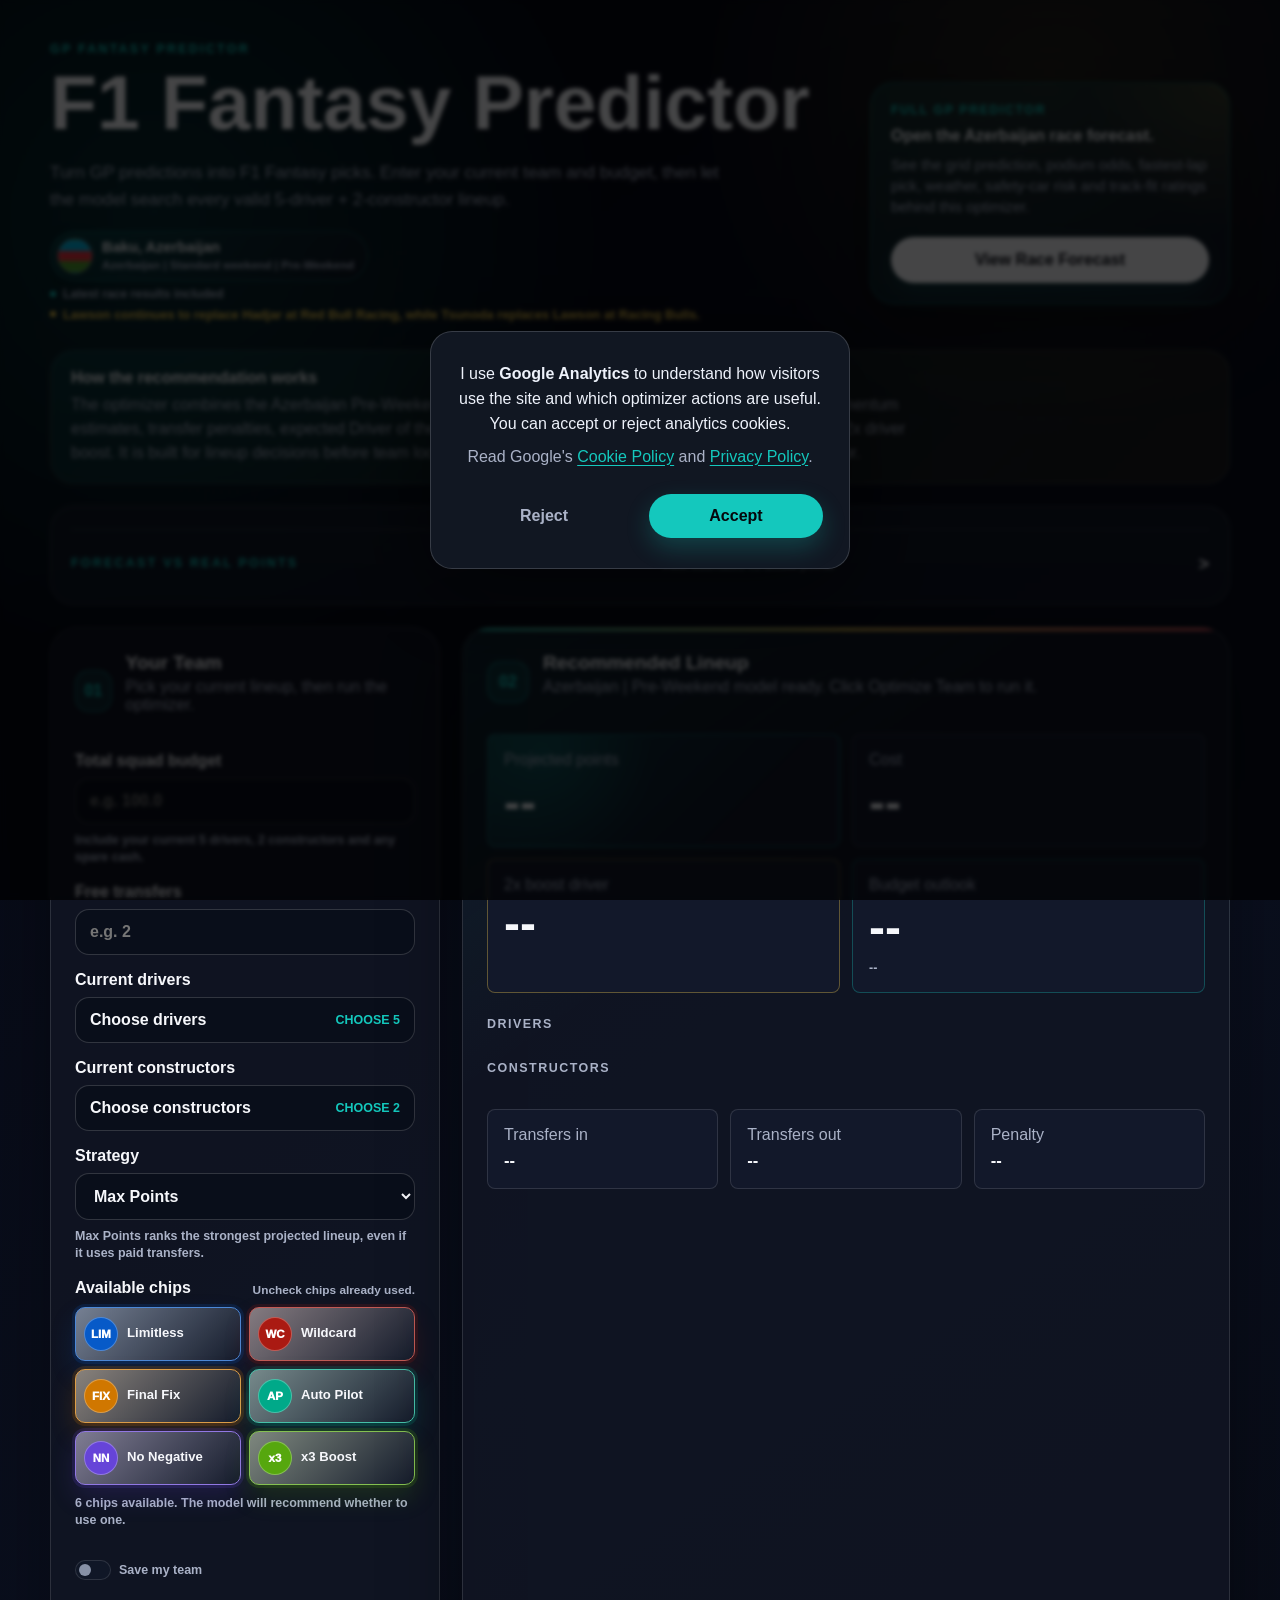
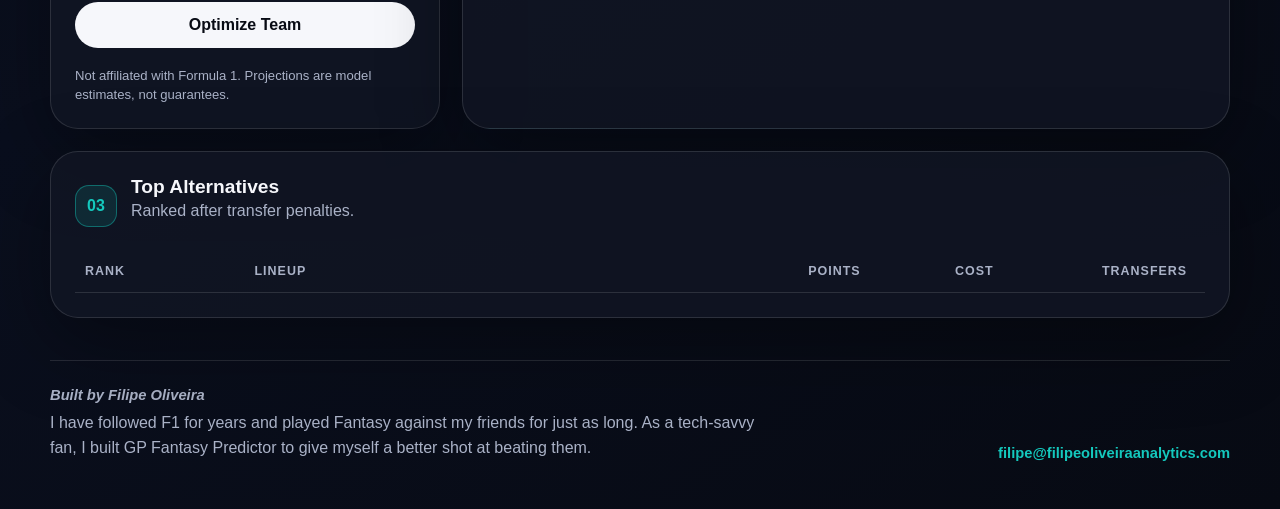
==== optimizer-engine.html @ c2a2bcb0 "Optimize the optimizer" ====
<!DOCTYPE html>
<html lang="en">

<head>
  <meta charset="UTF-8" />
  <meta name="viewport" content="width=device-width, initial-scale=1" />
  <title>F1 Fantasy Predictor & Team Optimizer | GP Fantasy Predictor</title>
  <meta name="description"
    content="Use a fan-made F1 Fantasy predictor and team optimizer to compare drivers, constructors, prices, chips, transfers and model-based lineup suggestions for each GP." />
  <meta name="keywords"
    content="F1 fantasy, Formula 1 fantasy, F1 Fantasy predictor, F1 Fantasy optimizer, GP Fantasy Predictor, fantasy F1 team, F1 predictions" />
  <meta name="author" content="Filipe Oliveira Analytics" />
  <meta name="robots" content="index, follow" />
  <meta name="theme-color" content="#070A13" />
  <link rel="canonical" href="https://gpfantasypredictor.com/" />
  <link rel="icon" href="/favicon.ico" sizes="any" />
  <link rel="icon" href="/favicon-48x48.png" type="image/png" sizes="48x48" />
  <link rel="icon" href="/favicon-96x96.png" type="image/png" sizes="96x96" />
  <link rel="icon" href="/logo.svg" type="image/svg+xml" />
  <link rel="apple-touch-icon" href="/apple-touch-icon.png" sizes="180x180" />
  <link rel="manifest" href="/site.webmanifest" />
  <meta property="og:type" content="website" />
  <meta property="og:url" content="https://gpfantasypredictor.com/" />
  <meta property="og:title" content="F1 Fantasy Predictor & Team Optimizer | GP Fantasy Predictor" />
  <meta property="og:description"
    content="Optimize your F1 Fantasy lineup with model-based GP predictions, price data, transfer penalties, chips and recommended boost selection." />
  <meta property="og:image" content="https://gpfantasypredictor.com/og-image.png" />
  <meta property="og:image:width" content="1200" />
  <meta property="og:image:height" content="630" />
  <meta name="twitter:card" content="summary" />
  <meta name="twitter:title" content="F1 Fantasy Predictor & Team Optimizer" />
  <meta name="twitter:description"
    content="A fan-made F1 Fantasy predictor powered by GP prediction modelling." />
  <meta name="twitter:image" content="https://gpfantasypredictor.com/og-image.png" />
    <link rel="stylesheet" href="style.css?v=20260914-hindsight-review" />
  <script type="application/ld+json">
    {
      "@context": "https://schema.org",
      "@type": "WebApplication",
      "name": "F1 Fantasy Predictor",
      "alternateName": "GP Fantasy Predictor",
      "url": "https://gpfantasypredictor.com/",
      "applicationCategory": "SportsApplication",
      "operatingSystem": "Any",
      "description": "A fan-made F1 Fantasy predictor and team optimizer powered by GP prediction modelling.",
      "image": "https://gpfantasypredictor.com/og-image.png",
      "creator": {
        "@type": "Person",
        "name": "Filipe Oliveira"
      }
    }
  </script>
</head>

<body>
  <main class="shell">
    <section class="hero">
      <div>
        <p class="eyebrow">GP Fantasy Predictor</p>
        <div class="brand-lockup">
          <h1>F1 Fantasy Predictor</h1>
        </div>
        <p class="hero-copy">
          Turn GP predictions into F1 Fantasy picks. Enter your current team and budget, then let the model search every
          valid 5-driver + 2-constructor lineup.
        </p>
        <div class="update-stack" aria-label="Model freshness">
          <div class="gp-identity" id="gp-identity" hidden>
            <span class="gp-flag" id="gp-flag" aria-hidden="true"></span>
            <span>
              <strong id="gp-location">Next GP</strong>
              <small id="gp-weekend-type">Model loading</small>
            </span>
          </div>
          <p class="model-update-pill" id="model-update-pill">Loading latest model...</p>
          <p class="model-adjustment" id="model-adjustment">Lawson continues to replace Hadjar at Red Bull Racing, while Tsunoda replaces Lawson at Racing Bulls.</p>
        </div>
      </div>
      <aside class="forecast-cta" aria-label="Full GP Predictor">
        <span>Full GP Predictor</span>
        <strong id="forecast-title">See why the model likes this lineup.</strong>
        <p id="forecast-copy">
          Open the race dashboard with grid prediction, podium odds, weather and track-fit context.
        </p>
        <a class="analysis-link" id="forecast-link" href="https://www.filipeoliveiraanalytics.com/" target="_blank"
          rel="noreferrer">
          View Race Forecast
        </a>
      </aside>
    </section>

    <section class="model-note">
      <div>
        <strong>How the recommendation works</strong>
        <p id="model-note-copy">
          The optimizer combines the latest GP model, updated F1 Fantasy prices, rolling price-momentum estimates,
          transfer penalties, expected Driver of the Day and constructor pit-stop scoring, and the mandatory 2x driver boost. It is built for lineup decisions before team lock, with
          deeper race context available in the full GP Predictor.
        </p>
      </div>
    </section>

    <section class="forecast-tracker" id="forecast-tracker" aria-label="Forecast audit" hidden>
      <div class="forecast-tracker__asset-audit" id="forecast-asset-audit" hidden>
        <details class="forecast-tracker__asset-details">
          <summary>
            <span>
              <span class="eyebrow">Forecast vs Real Points</span>
            </span>
            <span class="forecast-tracker__asset-details-hint">View estimates vs actual points</span>
          </summary>
          <div class="forecast-tracker__asset-details-content">
            <div class="forecast-tracker__audit-toolbar">
              <label for="forecast-audit-gp">Grand Prix
                <select id="forecast-audit-gp" aria-label="Select Grand Prix forecast audit"></select>
              </label>
              <span class="forecast-tracker__audit-status" id="forecast-audit-status"></span>
            </div>
            <div class="forecast-tracker__accuracy-summary" aria-label="Forecast accuracy summary">
              <div>
                <p class="eyebrow">Forecast Accuracy</p>
                <p class="forecast-tracker__accuracy-note" id="forecast-accuracy-note"></p>
              </div>
              <dl class="forecast-tracker__accuracy-metrics">
                <div>
                  <dt>Drivers avg. error</dt>
                  <dd id="forecast-driver-mae">--</dd>
                  <small id="forecast-driver-mae-detail"></small>
                </div>
                <div>
                  <dt>Constructors avg. error</dt>
                  <dd id="forecast-constructor-mae">--</dd>
                  <small id="forecast-constructor-mae-detail"></small>
                </div>
              </dl>
            </div>
            <p class="forecast-tracker__asset-audit-copy" id="forecast-asset-audit-copy"></p>
            <div class="forecast-tracker__asset-grid">
              <section class="forecast-tracker__asset-section" aria-labelledby="forecast-driver-audit-title">
                <h3 id="forecast-driver-audit-title">Drivers</h3>
                <div class="forecast-tracker__asset-table-wrap">
                  <table class="forecast-tracker__asset-table">
                    <thead>
                      <tr><th aria-label="Driver"></th><th>Est.</th><th>Actual</th><th>Delta</th></tr>
                    </thead>
                    <tbody id="forecast-driver-audit-rows"></tbody>
                  </table>
                </div>
              </section>
              <section class="forecast-tracker__asset-section" aria-labelledby="forecast-constructor-audit-title">
                <h3 id="forecast-constructor-audit-title">Constructors</h3>
                <div class="forecast-tracker__asset-table-wrap">
                  <table class="forecast-tracker__asset-table">
                    <thead>
                      <tr><th aria-label="Constructor"></th><th>Est.</th><th>Actual</th><th>Delta</th></tr>
                    </thead>
                    <tbody id="forecast-constructor-audit-rows"></tbody>
                  </table>
                </div>
              </section>
            </div>
          </div>
        </details>
      </div>
    </section>

    <section class="hindsight-teaser" id="hindsight-teaser" aria-label="Previous Grand Prix review" hidden>
      <div class="hindsight-teaser__title">
        <span class="eyebrow" id="hindsight-gp-label">Previous GP review</span>
        <strong id="hindsight-title">Perfect hindsight</strong>
      </div>
      <div class="hindsight-teaser__score">
        <span id="hindsight-saved-score">--</span>
        <span aria-hidden="true">&rarr;</span>
        <strong id="hindsight-best-score">--</strong>
        <small id="hindsight-swing">--</small>
      </div>
      <button class="hindsight-teaser__button" id="open-hindsight-review" type="button">Review previous GP</button>
    </section>

    <section class="grid">
      <form class="panel controls" id="optimizer-form">
        <div class="panel-heading">
          <span class="step">01</span>
          <div>
            <h2>Your Team</h2>
            <p>Pick your current lineup, then run the optimizer.</p>
          </div>
        </div>

        <label>
          Total squad budget
          <input id="budget" type="number" min="0" step="0.1" placeholder="e.g. 100.0" />
          <span class="field-note">Include your current 5 drivers, 2 constructors and any spare cash.</span>
          <span class="budget-validation" id="budget-validation" hidden aria-live="polite"></span>
        </label>

        <label>
          Free transfers
          <input id="free-transfers" type="number" min="0" step="1" placeholder="e.g. 2" />
        </label>

        <label>
          Current drivers
          <input id="drivers" type="hidden" value="" />
          <button class="picker-trigger" id="open-driver-picker" type="button">
            <span id="driver-picker-summary">Choose drivers</span>
            <span>Choose 5</span>
          </button>
        </label>

        <label>
          Current constructors
          <input id="constructors" type="hidden" value="" />
          <button class="picker-trigger" id="open-constructor-picker" type="button">
            <span id="constructor-picker-summary">Choose constructors</span>
            <span>Choose 2</span>
          </button>
        </label>

        <label>
          Strategy
          <select id="strategy">
            <option value="max_points">Max Points</option>
            <option value="current_friendly">Transfer Friendly</option>
            <option value="budget_growth">Budget Growth</option>
          </select>
          <span class="field-note" id="strategy-note">Max Points ranks the strongest projected lineup, even if it uses paid transfers.</span>
        </label>

        <div class="chip-controls" aria-label="Available chip controls">
          <div class="chip-section-heading">
            <span>Available chips</span>
            <small>Uncheck chips already used.</small>
          </div>
          <div class="fantasy-chip-grid" id="available-chip-options">
            <label class="fantasy-chip fantasy-chip--limitless">
              <input type="checkbox" value="limitless" checked />
              <span>LIM</span>
              <strong>Limitless</strong>
            </label>
            <label class="fantasy-chip fantasy-chip--wildcard">
              <input type="checkbox" value="wildcard" checked />
              <span>WC</span>
              <strong>Wildcard</strong>
            </label>
            <label class="fantasy-chip fantasy-chip--final-fix">
              <input type="checkbox" value="final_fix" checked />
              <span>FIX</span>
              <strong>Final Fix</strong>
            </label>
            <label class="fantasy-chip fantasy-chip--auto-pilot">
              <input type="checkbox" value="auto_pilot" checked />
              <span>AP</span>
              <strong>Auto Pilot</strong>
            </label>
            <label class="fantasy-chip fantasy-chip--no-negative">
              <input type="checkbox" value="no_negative" checked />
              <span>NN</span>
              <strong>No Negative</strong>
            </label>
            <label class="fantasy-chip fantasy-chip--x3">
              <input type="checkbox" value="x3" checked />
              <span>x3</span>
              <strong>x3 Boost</strong>
            </label>
          </div>
          <p class="field-note" id="chip-status">All chips available. The model will recommend whether to use one.</p>
        </div>

        <label class="save-team-toggle" for="save-team-toggle">
          <input id="save-team-toggle" type="checkbox" />
          <span class="save-team-toggle__switch" aria-hidden="true"></span>
          <span>Save my team</span>
        </label>

        <aside class="snapshot-callout" id="snapshot-callout" aria-live="polite" hidden>
          <div>
            <span class="eyebrow" id="snapshot-callout-gp">GP snapshot</span>
            <strong>Save your team for the post-race review.</strong>
          </div>
          <button class="snapshot-callout__save" id="save-snapshot-callout" type="button">Save team</button>
          <button class="snapshot-callout__dismiss" id="dismiss-snapshot-callout" type="button" aria-label="Dismiss team snapshot reminder" title="Dismiss reminder">&times;</button>
        </aside>

        <button id="optimize-button" type="submit">Optimize Team</button>
        <p class="disclaimer">Not affiliated with Formula 1. Projections are model estimates, not guarantees.</p>
      </form>

      <section class="panel result" aria-live="polite">
        <div class="panel-heading">
          <span class="step">02</span>
          <div>
            <h2>Recommended Lineup</h2>
            <p id="data-status">Fill in your team and click Optimize Team.</p>
          </div>
        </div>

        <div class="score-strip">
          <div class="score-card score-card--primary">
            <span>Projected points</span>
            <strong id="net-points">--</strong>
          </div>
          <div class="score-card">
            <span>Cost</span>
            <strong id="team-cost">--</strong>
          </div>
          <div class="score-card boost-card">
            <span id="boost-card-label">2x boost driver</span>
            <strong class="boost-driver-display" id="boost-driver">--</strong>
          </div>
          <div class="score-card price-card">
            <span>Budget outlook</span>
            <strong id="price-delta">--</strong>
            <small id="price-probability">--</small>
          </div>
        </div>

        <div class="why-lineup" id="why-lineup" hidden></div>

        <div class="lineup-block">
          <h3>Drivers</h3>
          <div id="driver-list" class="chips"></div>
        </div>

        <div class="lineup-block">
          <h3>Constructors</h3>
          <div id="constructor-list" class="chips constructors"></div>
        </div>

        <div class="transfer-card">
          <div>
            <span>Transfers in</span>
            <strong id="transfers-in">--</strong>
          </div>
          <div>
            <span>Transfers out</span>
            <strong id="transfers-out">--</strong>
          </div>
          <div>
            <span>Penalty</span>
            <strong id="transfer-penalty">--</strong>
          </div>
        </div>
      </section>
    </section>

    <section class="panel table-panel">
      <div class="panel-heading compact">
        <span class="step">03</span>
        <div>
          <h2>Top Alternatives</h2>
          <p>Ranked after transfer penalties.</p>
        </div>
      </div>
      <div class="table-wrap">
        <table>
          <thead>
            <tr>
              <th>Rank</th>
              <th>Lineup</th>
              <th>Points</th>
              <th>Cost</th>
              <th>Transfers</th>
            </tr>
          </thead>
          <tbody id="alternatives"></tbody>
        </table>
      </div>
      <div class="alternative-cards" id="alternative-cards"></div>
    </section>
  </main>

  <footer class="site-footer">
    <div>
      <p class="site-footer__byline">Built by Filipe Oliveira</p>
      <p class="site-footer__story">
        I have followed F1 for years and played Fantasy against my friends for just as long. As a tech-savvy fan,
        I built GP Fantasy Predictor to give myself a better shot at beating them.
      </p>
    </div>
    <a class="site-footer__email" href="mailto:filipe@filipeoliveiraanalytics.com">filipe@filipeoliveiraanalytics.com</a>
  </footer>

  <div class="cookie-banner" id="cookie-banner" hidden>
    <div class="cookie-card" role="dialog" aria-modal="true" aria-label="Analytics cookie consent">
      <p>
        I use <strong>Google Analytics</strong> to understand how visitors use the site and which optimizer actions are
        useful. You can accept or reject analytics cookies.
      </p>
      <p class="cookie-links">
        Read Google's
        <a href="https://policies.google.com/technologies/cookies" target="_blank" rel="noreferrer">Cookie Policy</a>
        and
        <a href="https://policies.google.com/privacy" target="_blank" rel="noreferrer">Privacy Policy</a>.
      </p>
      <div class="cookie-actions">
        <button id="decline-analytics" type="button">Reject</button>
        <button id="accept-analytics" type="button">Accept</button>
      </div>
    </div>
  </div>

  <div class="modal" id="picker-modal" aria-hidden="true">
    <div class="modal-card" role="dialog" aria-modal="true" aria-labelledby="picker-title">
      <div class="modal-header">
        <div>
          <p class="eyebrow">Team picker</p>
          <h2 id="picker-title">Choose assets</h2>
        </div>
        <button class="modal-close" id="close-picker" type="button">Close</button>
      </div>
      <p class="picker-help" id="picker-help">Select the required number of assets.</p>
      <div class="picker-list" id="picker-list"></div>
      <button id="apply-picker" type="button">Apply selection</button>
    </div>
  </div>

  <div class="modal hindsight-modal" id="hindsight-modal" aria-hidden="true">
    <div class="modal-card hindsight-modal__card" role="dialog" aria-modal="true" aria-labelledby="hindsight-modal-title">
      <div class="modal-header">
        <div>
          <p class="eyebrow" id="hindsight-modal-gp">Previous Grand Prix</p>
          <h2 id="hindsight-modal-title">Perfect hindsight</h2>
        </div>
        <button class="modal-close" id="close-hindsight-review" type="button">Close</button>
      </div>

      <div class="hindsight-summary">
        <div>
          <span>Saved lineup</span>
          <strong id="hindsight-modal-saved-score">--</strong>
        </div>
        <div class="hindsight-summary__best">
          <span>Best legal alternative</span>
          <strong id="hindsight-modal-best-score">--</strong>
          <small id="hindsight-modal-swing">--</small>
        </div>
      </div>

      <dl class="hindsight-facts">
        <div><dt>Transfers</dt><dd id="hindsight-transfers">--</dd></div>
        <div><dt>Cost</dt><dd id="hindsight-cost">--</dd></div>
        <div><dt>Chip</dt><dd>No chip</dd></div>
        <div><dt>2x boost</dt><dd id="hindsight-boost">--</dd></div>
      </dl>

      <section class="hindsight-moves" id="hindsight-moves" hidden>
        <div>
          <span>Out</span>
          <strong id="hindsight-out">--</strong>
        </div>
        <div>
          <span>In</span>
          <strong id="hindsight-in">--</strong>
        </div>
      </section>

      <section class="hindsight-lineup" aria-labelledby="hindsight-lineup-title">
        <div class="hindsight-lineup__heading">
          <h3 id="hindsight-lineup-title">Best legal lineup</h3>
          <span id="hindsight-raw-score">--</span>
        </div>
        <div class="hindsight-lineup__list" id="hindsight-lineup-list"></div>
      </section>
    </div>
  </div>

  <script>
    window.GA_MEASUREMENT_ID = "G-0GCZQDW467";
  </script>
  <script src="app.js?v=optimizer-priority-v3-20260918"></script>
  <script src="engine-bridge.js?v=post-message-v2-20260918"></script>
</body>

</html>
---- style.css ----
:root {
  --bg: #070a13;
  --panel: rgba(17, 22, 36, 0.86);
  --panel-strong: #12182a;
  --text: #f6f7fb;
  --muted: #aab2c7;
  --line: rgba(255, 255, 255, 0.12);
  --teal: #14c8bd;
  --yellow: #f0c84b;
  --red: #f04f5f;
  --shadow: 0 24px 80px rgba(0, 0, 0, 0.36);
}

* {
  box-sizing: border-box;
}

body {
  margin: 0;
  min-height: 100vh;
  background:
    radial-gradient(circle at 12% 10%, rgba(20, 200, 189, 0.18), transparent 28rem),
    radial-gradient(circle at 82% 4%, rgba(240, 200, 75, 0.12), transparent 22rem),
    linear-gradient(145deg, #050711 0%, #0a0f1e 58%, #070a13 100%);
  color: var(--text);
  font-family: "Segoe UI", "Trebuchet MS", sans-serif;
}

body.is-optimizing,
body.is-optimizing * {
  cursor: progress !important;
}

.shell {
  width: min(1180px, calc(100% - 32px));
  margin: 0 auto;
  padding: 42px 0;
}

.site-footer {
  align-items: end;
  border-top: 1px solid var(--line);
  display: grid;
  gap: 24px;
  grid-template-columns: minmax(0, 1fr) auto;
  margin: 0 auto 48px;
  padding: 26px 0 0;
  width: min(1180px, calc(100% - 32px));
}

.site-footer__byline {
  color: var(--muted);
  font-size: 0.92rem;
  font-style: italic;
  font-weight: 600;
  margin: 0 0 8px;
}

.site-footer__story {
  color: var(--muted);
  line-height: 1.55;
  margin: 0;
  max-width: 720px;
}

.site-footer__email {
  color: var(--teal);
  font-size: 0.92rem;
  font-weight: 600;
  overflow-wrap: anywhere;
  text-decoration: none;
}

.site-footer__email:hover,
.site-footer__email:focus-visible {
  color: var(--text);
  text-decoration: underline;
  text-underline-offset: 4px;
}

.hero {
  align-items: start;
  display: grid;
  gap: 24px;
  grid-template-columns: minmax(0, 1fr) minmax(300px, 360px);
  margin-bottom: 28px;
}

.hero > :first-child {
  min-width: 0;
}

.eyebrow {
  color: var(--teal);
  font-size: 0.78rem;
  font-weight: 800;
  letter-spacing: 0.18em;
  margin: 0 0 12px;
  text-transform: uppercase;
}

.brand-lockup {
  display: block;
}

h1 {
  font-size: clamp(2.4rem, 6vw, 5.9rem);
  letter-spacing: 0;
  line-height: 0.9;
  margin: 0;
  max-width: 820px;
}

.hero-copy {
  color: var(--muted);
  font-size: 1.08rem;
  line-height: 1.55;
  margin: 22px 0 0;
  max-width: 680px;
}

.update-stack {
  align-items: flex-start;
  display: flex;
  flex-direction: column;
  gap: 6px;
  margin: 18px 0 0;
}

.gp-identity {
  align-items: center;
  background: linear-gradient(135deg, rgba(20, 200, 189, 0.14), rgba(17, 22, 36, 0.74));
  border: 1px solid rgba(20, 200, 189, 0.28);
  border-radius: 999px;
  display: inline-flex;
  gap: 10px;
  max-width: min(100%, 560px);
  padding: 7px 13px 7px 7px;
}

.gp-identity[hidden] {
  display: none;
}

.gp-identity strong,
.gp-identity small {
  display: block;
}

.gp-identity strong {
  font-size: 0.92rem;
  line-height: 1.15;
}

.gp-identity small {
  color: var(--muted);
  font-size: 0.72rem;
  font-weight: 800;
  line-height: 1.25;
  margin-top: 2px;
}

.gp-flag {
  background: linear-gradient(45deg, #111827 25%, #f8fafc 25% 50%, #111827 50% 75%, #f8fafc 75%);
  border: 1px solid rgba(255, 255, 255, 0.28);
  border-radius: 999px;
  box-shadow: 0 0 0 3px rgba(255, 255, 255, 0.04), 0 10px 28px rgba(0, 0, 0, 0.28);
  flex: 0 0 34px;
  height: 34px;
  overflow: hidden;
  width: 34px;
}

.gp-flag img,
.gp-flag svg {
  display: block;
  height: 100%;
  object-fit: cover;
  width: 100%;
}

.gp-flag--inline {
  background: rgba(17, 22, 36, 0.88);
}

.gp-flag--at {
  background: linear-gradient(#ef3340 0 33%, #fff 33% 66%, #ef3340 66%);
}

.gp-flag--ae {
  background: linear-gradient(90deg, #ef3340 0 26%, transparent 26%), linear-gradient(#009739 0 33%, #fff 33% 66%, #000 66%);
}

.gp-flag--au {
  background:
    linear-gradient(0deg, transparent 40%, #fff 40% 60%, transparent 60%),
    linear-gradient(90deg, transparent 41%, #fff 41% 59%, transparent 59%),
    linear-gradient(0deg, transparent 46%, #c8102e 46% 54%, transparent 54%),
    linear-gradient(90deg, transparent 46%, #c8102e 46% 54%, transparent 54%),
    linear-gradient(32deg, transparent 43%, #fff 43% 49%, #c8102e 49% 51%, #fff 51% 57%, transparent 57%),
    linear-gradient(-32deg, transparent 43%, #fff 43% 49%, #c8102e 49% 51%, #fff 51% 57%, transparent 57%),
    #012169;
}

.gp-flag--az {
  background: linear-gradient(#00b5e2 0 33%, #ef3340 33% 66%, #509e2f 66%);
}

.gp-flag--be {
  background: linear-gradient(90deg, #000 0 33%, #ffd90c 33% 66%, #ef3340 66%);
}

.gp-flag--br {
  background:
    radial-gradient(circle at 50% 50%, #002776 0 18%, transparent 19%),
    linear-gradient(35deg, transparent 36%, #ffdf00 36% 64%, transparent 64%),
    linear-gradient(-35deg, transparent 36%, #ffdf00 36% 64%, transparent 64%),
    #009c3b;
}

.gp-flag--ca {
  background: linear-gradient(90deg, #d80621 0 25%, #fff 25% 75%, #d80621 75%);
}

.gp-flag--cn {
  background: radial-gradient(circle at 34% 35%, #ffde00 0 9%, transparent 10%), #de2910;
}

.gp-flag--es {
  background: linear-gradient(#aa151b 0 25%, #f1bf00 25% 75%, #aa151b 75%);
}

.gp-flag--hu {
  background: linear-gradient(#ce2939 0 33%, #fff 33% 66%, #477050 66%);
}

.gp-flag--it {
  background: linear-gradient(90deg, #009246 0 33%, #fff 33% 66%, #ce2b37 66%);
}

.gp-flag--jp {
  background: radial-gradient(circle at 50% 50%, #bc002d 0 25%, transparent 26%), #fff;
}

.gp-flag--mc {
  background: linear-gradient(#ce1126 0 50%, #fff 50%);
}

.gp-flag--mx {
  background:
    radial-gradient(circle at 50% 50%, #9c6b30 0 7%, transparent 8%),
    linear-gradient(90deg, #006847 0 33%, #fff 33% 66%, #ce1126 66%);
}

.gp-flag--nl {
  background: linear-gradient(#ae1c28 0 33%, #fff 33% 66%, #21468b 66%);
}

.gp-flag--qa {
  background: linear-gradient(90deg, #fff 0 28%, #8a1538 28%);
}

.gp-flag--sg {
  background: linear-gradient(#ef3340 0 50%, #fff 50%);
}

.gp-flag--us {
  background:
    linear-gradient(#3c3b6e 0 52%, transparent 52%),
    repeating-linear-gradient(#b22234 0 7.7%, #fff 7.7% 15.4%);
  background-size: 48% 54%, 100% 100%;
  background-repeat: no-repeat;
}

.model-update-pill {
  align-items: center;
  background: transparent;
  border: 0;
  border-radius: 999px;
  color: var(--muted);
  display: inline-flex;
  font-size: 0.76rem;
  font-weight: 700;
  gap: 7px;
  margin: 0;
  padding: 0;
}

.model-update-pill::before {
  background: var(--teal);
  border-radius: 999px;
  content: "";
  height: 6px;
  width: 6px;
}

.model-adjustment {
  align-items: center;
  color: #f0c84b;
  display: flex;
  font-size: 0.8rem;
  font-weight: 700;
  gap: 7px;
  margin: 0;
}

.model-adjustment[hidden] {
  display: none;
}

.model-adjustment::before {
  background: #f0c84b;
  border-radius: 50%;
  content: "";
  flex: 0 0 auto;
  height: 6px;
  width: 6px;
}

.analysis-link,
button {
  background: var(--text);
  border: 0;
  border-radius: 999px;
  color: #080b14;
  cursor: pointer;
  display: inline-flex;
  font-weight: 900;
  justify-content: center;
  padding: 14px 20px;
  text-decoration: none;
}

.forecast-cta {
  background:
    radial-gradient(circle at 100% 0%, rgba(240, 200, 75, 0.16), transparent 34%),
    linear-gradient(145deg, rgba(20, 200, 189, 0.12), rgba(17, 22, 36, 0.84));
  border: 1px solid rgba(20, 200, 189, 0.28);
  border-radius: 24px;
  box-shadow: var(--shadow);
  margin-top: 40px;
  padding: 20px;
}

.forecast-cta span {
  color: var(--teal);
  display: block;
  font-size: 0.78rem;
  font-weight: 900;
  letter-spacing: 0.12em;
  margin-bottom: 8px;
  text-transform: uppercase;
}

.forecast-cta strong {
  display: block;
  line-height: 1.35;
  margin-bottom: 8px;
}

.forecast-cta p {
  color: var(--muted);
  font-size: 0.92rem;
  line-height: 1.45;
  margin: 0 0 18px;
}

.forecast-cta .analysis-link {
  box-shadow: 0 12px 28px rgba(20, 200, 189, 0.14);
  width: 100%;
}

.forecast-cta .analysis-link:hover {
  background: var(--teal);
  color: #041012;
}

.model-note {
  align-items: center;
  background: linear-gradient(135deg, rgba(20, 200, 189, 0.12), rgba(240, 200, 75, 0.08));
  border: 1px solid var(--line);
  border-radius: 24px;
  display: flex;
  gap: 20px;
  justify-content: space-between;
  margin-bottom: 22px;
  padding: 18px 20px;
}

.model-note strong {
  display: block;
  margin-bottom: 6px;
}

.model-note p {
  color: var(--muted);
  line-height: 1.5;
  margin: 0;
  max-width: 860px;
}

.forecast-tracker {
  align-items: center;
  background: rgba(18, 26, 42, 0.78);
  border: 1px solid var(--line);
  border-radius: 24px;
  display: grid;
  gap: 28px;
  grid-template-columns: minmax(0, 1.05fr) minmax(390px, 0.95fr);
  margin-bottom: 22px;
  padding: 20px;
}

.forecast-tracker .eyebrow {
  margin-bottom: 6px;
}

.forecast-tracker h2 {
  font-size: 1.25rem;
  margin: 0 0 8px;
}

.forecast-tracker__copy > p:not(.eyebrow):not(.forecast-tracker__scope) {
  color: var(--muted);
  line-height: 1.5;
  margin: 0;
}

.forecast-tracker__scope {
  color: #aebad3;
  font-size: 0.78rem;
  font-weight: 800;
  margin: 10px 0 0;
}

.forecast-tracker__metrics {
  display: grid;
  grid-template-columns: repeat(3, minmax(0, 1fr));
  margin: 0;
}

.forecast-tracker__metrics > div {
  border-left: 1px solid var(--line);
  min-width: 0;
  padding: 3px 14px 3px 16px;
}

.forecast-tracker__metrics > div:first-child {
  border-left: 0;
}

.forecast-tracker__breakdown {
  border-top: 1px solid var(--line);
  grid-column: 1 / -1;
  padding-top: 15px;
}

.forecast-tracker__breakdown-title {
  color: var(--muted);
  font-size: 0.78rem;
  font-weight: 800;
  letter-spacing: 0.08em;
  margin: 0 0 12px;
  text-transform: uppercase;
}

.forecast-tracker__breakdown-grid {
  display: grid;
  gap: 22px;
  grid-template-columns: repeat(2, minmax(0, 1fr));
}

.forecast-tracker__asset-type {
  border-left: 3px solid var(--accent);
  min-width: 0;
  padding-left: 14px;
}

.forecast-tracker__asset-type--constructors {
  border-left-color: var(--red);
}

.forecast-tracker__asset-heading {
  align-items: baseline;
  display: flex;
  gap: 8px;
  justify-content: space-between;
  margin-bottom: 8px;
}

.forecast-tracker__asset-heading strong {
  color: var(--text);
  font-size: 0.92rem;
}

.forecast-tracker__asset-heading span {
  color: var(--muted);
  font-size: 0.78rem;
  font-weight: 700;
}

.forecast-tracker__asset-type dl {
  display: grid;
  gap: 10px;
  grid-template-columns: repeat(3, minmax(0, 1fr));
  margin: 0;
}

.forecast-tracker__asset-type dt {
  color: var(--muted);
  font-size: 0.72rem;
  margin-bottom: 2px;
}

.forecast-tracker__asset-type dd {
  color: var(--text);
  font-size: 1rem;
  font-weight: 800;
  margin: 0;
}

.forecast-tracker__asset-audit {
  border-top: 1px solid var(--line);
  grid-column: 1 / -1;
  margin-top: 2px;
  padding-top: 16px;
}

.forecast-tracker__accuracy-summary {
  align-items: end;
  display: grid;
  gap: 24px;
  grid-template-columns: minmax(0, 0.9fr) minmax(0, 1.1fr);
  padding: 0 0 18px;
}

.forecast-tracker__accuracy-summary .eyebrow {
  margin: 0 0 5px;
}

.forecast-tracker__accuracy-note {
  color: var(--muted);
  font-size: 0.76rem;
  line-height: 1.45;
  margin: 0;
}

.forecast-tracker__accuracy-metrics {
  display: grid;
  grid-template-columns: repeat(2, minmax(0, 1fr));
  margin: 0;
}

.forecast-tracker__accuracy-metrics > div {
  border-left: 1px solid var(--line);
  min-width: 0;
  padding: 2px 0 2px 16px;
}

.forecast-tracker__accuracy-metrics dt {
  color: var(--muted);
  font-size: 0.68rem;
  font-weight: 800;
  letter-spacing: 0.06em;
  text-transform: uppercase;
}

.forecast-tracker__accuracy-metrics dd {
  color: var(--teal);
  font-size: 1.22rem;
  font-weight: 900;
  margin: 5px 0 3px;
  white-space: nowrap;
}

.forecast-tracker__accuracy-metrics small {
  color: var(--muted);
  display: block;
  font-size: 0.68rem;
  line-height: 1.25;
}

.forecast-tracker__asset-details > summary {
  align-items: center;
  cursor: pointer;
  display: flex;
  gap: 16px;
  justify-content: space-between;
  list-style: none;
  min-height: 38px;
}

.forecast-tracker__asset-details > summary::-webkit-details-marker {
  display: none;
}

.forecast-tracker__asset-details > summary::after {
  color: var(--accent);
  content: ">";
  flex: 0 0 auto;
  font-size: 1.1rem;
  font-weight: 800;
  margin-left: 2px;
  transition: transform 160ms ease;
}

.forecast-tracker__asset-details[open] > summary::after {
  transform: rotate(90deg);
}

.forecast-tracker__asset-details > summary:focus-visible {
  border-radius: 4px;
  outline: 2px solid var(--accent);
  outline-offset: 4px;
}

.forecast-tracker__asset-details > summary > span:first-child {
  display: grid;
  gap: 2px;
}

.forecast-tracker__asset-details .eyebrow {
  margin: 0 0 3px;
}

.forecast-tracker__asset-details strong {
  font-size: 1rem;
  margin: 0;
}

.forecast-tracker__asset-details-hint,
.forecast-tracker__asset-audit-copy {
  color: var(--muted);
  font-size: 0.78rem;
  line-height: 1.45;
  margin: 0;
}

.forecast-tracker__asset-details-hint {
  max-width: 400px;
  text-align: right;
}

.forecast-tracker__asset-details-content {
  padding-top: 14px;
}

.forecast-tracker__audit-toolbar {
  align-items: end;
  display: flex;
  gap: 14px;
  justify-content: space-between;
  margin-bottom: 14px;
}

.forecast-tracker__audit-toolbar label {
  color: var(--muted);
  font-size: 0.7rem;
  font-weight: 800;
  gap: 5px;
  letter-spacing: 0.06em;
  margin: 0;
  text-transform: uppercase;
}

.forecast-tracker__audit-toolbar select {
  font-size: 0.82rem;
  min-width: 240px;
  padding: 9px 34px 9px 10px;
}

.forecast-tracker__audit-status {
  color: var(--teal);
  font-size: 0.76rem;
  font-weight: 800;
  padding-bottom: 10px;
  text-align: right;
}

.forecast-tracker__asset-audit-copy {
  margin-bottom: 14px;
}

.forecast-tracker__asset-grid {
  display: grid;
  gap: 22px;
  grid-template-columns: minmax(0, 1.35fr) minmax(0, 1fr);
}

.forecast-tracker__asset-section > h3 {
  color: var(--accent);
  font-size: 0.76rem;
  letter-spacing: 0.08em;
  margin: 0 0 8px;
  text-transform: uppercase;
}

.forecast-tracker__asset-table-wrap {
  overflow-x: auto;
}

.forecast-tracker__asset-table {
  border-collapse: collapse;
  font-size: 0.76rem;
  min-width: 420px;
  width: 100%;
}

.forecast-tracker__asset-table th,
.forecast-tracker__asset-table td {
  border-bottom: 1px solid rgba(154, 176, 221, 0.12);
  padding: 9px 7px;
  text-align: right;
  white-space: nowrap;
}

.forecast-tracker__asset-table th:first-child,
.forecast-tracker__asset-table td:first-child {
  text-align: left;
  white-space: normal;
}

.forecast-tracker__asset-table th {
  color: var(--muted);
  font-size: 0.64rem;
  letter-spacing: 0.07em;
  text-transform: uppercase;
}

.forecast-tracker__asset-table tr:last-child td {
  border-bottom: 0;
}

.forecast-tracker__asset-name {
  color: var(--text);
  display: block;
  font-weight: 800;
}

.forecast-tracker__dnf-marker,
.forecast-tracker__dnf-key > span {
  color: #ffc84a;
  display: inline-block;
  font-size: 1em;
  font-weight: 900;
  line-height: 1;
  margin-right: 0.25rem;
  vertical-align: baseline;
}

.forecast-tracker__dnf-key {
  color: var(--muted);
  white-space: nowrap;
}

.forecast-tracker__dnf-key > span {
  margin-left: 0.35rem;
  margin-right: 0.2rem;
}

.forecast-tracker__asset-meta {
  color: var(--muted);
  display: block;
  font-size: 0.68rem;
  margin-top: 2px;
}

.forecast-tracker__delta--up {
  color: var(--teal);
  font-weight: 800;
}

.forecast-tracker__delta--down {
  color: #ff8ca0;
  font-weight: 800;
}

.forecast-tracker__metrics dt {
  color: var(--muted);
  font-size: 0.76rem;
}

.forecast-tracker__metrics dd {
  color: var(--text);
  font-size: 1.45rem;
  font-weight: 900;
  margin: 6px 0 4px;
  white-space: nowrap;
}

.forecast-tracker__metrics small {
  color: var(--teal);
  display: block;
  font-size: 0.72rem;
  font-weight: 800;
  line-height: 1.25;
}

.forecast-tracker[data-status="scored"] #forecast-error-value {
  color: var(--teal);
}

.grid {
  display: grid;
  gap: 22px;
  grid-template-columns: 390px 1fr;
}

.panel {
  background: var(--panel);
  border: 1px solid var(--line);
  border-radius: 28px;
  box-shadow: var(--shadow);
  overflow: hidden;
  padding: 24px;
  position: relative;
}

.result {
  background:
    linear-gradient(145deg, rgba(20, 200, 189, 0.08), transparent 24rem),
    var(--panel);
}

.result::before {
  background: linear-gradient(90deg, var(--teal), var(--yellow), var(--red));
  content: "";
  height: 3px;
  inset: 0 0 auto;
  opacity: 0.9;
  position: absolute;
}

.panel-heading {
  align-items: center;
  display: flex;
  gap: 14px;
  margin-bottom: 22px;
}

.panel-heading.compact {
  margin-bottom: 14px;
}

.step {
  align-items: center;
  background: rgba(20, 200, 189, 0.12);
  border: 1px solid rgba(20, 200, 189, 0.42);
  border-radius: 14px;
  color: var(--teal);
  display: inline-flex;
  font-weight: 900;
  height: 42px;
  justify-content: center;
  width: 42px;
}

h2,
h3,
p {
  margin-top: 0;
}

h2 {
  font-size: 1.2rem;
  margin-bottom: 4px;
}

.panel-heading p,
small,
.disclaimer,
.transfer-card span,
.score-strip span {
  color: var(--muted);
}

label {
  color: var(--text);
  display: grid;
  font-weight: 800;
  gap: 8px;
  margin-bottom: 16px;
}

input,
select {
  background: #090e1a;
  border: 1px solid rgba(255, 255, 255, 0.16);
  border-radius: 14px;
  color: var(--text);
  font: inherit;
  padding: 13px 14px;
  width: 100%;
}

.picker-trigger {
  align-items: center;
  background: #090e1a;
  border: 1px solid rgba(255, 255, 255, 0.16);
  border-radius: 14px;
  color: var(--text);
  display: flex;
  font: inherit;
  font-weight: 800;
  justify-content: space-between;
  margin: 0;
  padding: 13px 14px;
  width: 100%;
}

.picker-trigger span:last-child {
  color: var(--teal);
  font-size: 0.78rem;
  text-transform: uppercase;
}

input:focus,
select:focus {
  border-color: var(--teal);
  outline: 3px solid rgba(20, 200, 189, 0.12);
}

.field-note {
  color: var(--muted);
  font-size: 0.78rem;
  font-weight: 600;
  line-height: 1.4;
}

.budget-validation {
  background: rgba(249, 79, 104, 0.1);
  border-left: 2px solid #f94f68;
  color: #ffb4bf;
  font-size: 0.76rem;
  font-weight: 700;
  line-height: 1.4;
  padding: 9px 10px;
}

.chip-controls {
  display: grid;
  gap: 10px;
  margin: 4px 0 18px;
}

.save-team-toggle {
  align-items: center;
  color: var(--muted);
  cursor: pointer;
  display: inline-flex;
  font-size: 0.78rem;
  font-weight: 800;
  gap: 8px;
  margin: 0 0 18px;
  user-select: none;
}

.save-team-toggle input {
  height: 1px;
  opacity: 0;
  position: absolute;
  width: 1px;
}

.save-team-toggle__switch {
  background: #101727;
  border: 1px solid var(--line);
  border-radius: 999px;
  height: 20px;
  position: relative;
  transition: background 160ms ease, border-color 160ms ease;
  width: 36px;
}

.save-team-toggle__switch::after {
  background: #8791a6;
  border-radius: 50%;
  content: "";
  height: 12px;
  left: 3px;
  position: absolute;
  top: 3px;
  transition: transform 160ms ease, background 160ms ease;
  width: 12px;
}

.save-team-toggle input:focus-visible + .save-team-toggle__switch {
  outline: 2px solid #fff;
  outline-offset: 3px;
}

.save-team-toggle input:checked + .save-team-toggle__switch {
  background: rgba(20, 200, 189, 0.18);
  border-color: var(--teal);
}

.save-team-toggle input:checked + .save-team-toggle__switch::after {
  background: var(--teal);
  transform: translateX(16px);
}

.snapshot-callout {
  align-items: center;
  background: rgba(20, 200, 189, 0.08);
  border: 1px solid rgba(20, 200, 189, 0.3);
  border-radius: 10px;
  display: grid;
  gap: 10px;
  grid-template-columns: minmax(0, 1fr) auto auto;
  margin: -6px 0 18px;
  padding: 11px 12px;
}

.snapshot-callout[hidden] {
  display: none;
}

.snapshot-callout > div {
  display: grid;
  gap: 3px;
}

.snapshot-callout strong {
  font-size: 0.78rem;
  line-height: 1.35;
}

.snapshot-callout__save,
.snapshot-callout__dismiss {
  margin: 0;
  width: auto;
}

.snapshot-callout__save {
  background: var(--teal);
  color: #061018;
  font-size: 0.76rem;
  padding: 8px 10px;
  white-space: nowrap;
}

.snapshot-callout__dismiss {
  background: transparent;
  border: 0;
  color: var(--muted);
  font-size: 1.3rem;
  line-height: 1;
  padding: 5px;
}

.snapshot-callout__dismiss:hover,
.snapshot-callout__dismiss:focus-visible {
  color: var(--text);
}

.chip-section-heading {
  align-items: end;
  display: flex;
  gap: 8px;
  justify-content: space-between;
}

.chip-section-heading span {
  font-weight: 900;
}

.chip-section-heading small {
  font-size: 0.74rem;
  font-weight: 700;
}

.fantasy-chip-grid {
  display: grid;
  gap: 8px;
  grid-template-columns: repeat(2, minmax(0, 1fr));
}

.fantasy-chip {
  align-items: center;
  background: color-mix(in srgb, var(--chip-bg) 24%, #090e1a);
  border: 1px solid color-mix(in srgb, var(--chip-icon) 38%, rgba(255, 255, 255, 0.12));
  border-radius: 10px;
  color: var(--text);
  cursor: pointer;
  display: grid;
  gap: 7px;
  grid-template-columns: 36px minmax(0, 1fr);
  margin: 0;
  min-height: 54px;
  padding: 8px;
  position: relative;
}

.fantasy-chip input {
  position: absolute;
  opacity: 0;
  pointer-events: none;
}

.fantasy-chip > span {
  align-items: center;
  background: var(--chip-icon);
  border: 1px solid rgba(255, 255, 255, 0.28);
  border-radius: 999px;
  color: #ffffff;
  display: inline-flex;
  font-size: 0.72rem;
  font-weight: 1000;
  height: 34px;
  justify-content: center;
  width: 34px;
}

.fantasy-chip strong {
  font-size: 0.82rem;
  line-height: 1.1;
}

.fantasy-chip:has(input:checked) {
  background:
    linear-gradient(135deg, color-mix(in srgb, var(--chip-bg) 54%, transparent), rgba(255, 255, 255, 0.02)),
    #101727;
  border-color: color-mix(in srgb, var(--chip-icon) 72%, #ffffff);
  box-shadow:
    0 0 0 3px color-mix(in srgb, var(--chip-icon) 16%, transparent),
    0 12px 26px color-mix(in srgb, var(--chip-icon) 18%, transparent);
}

.fantasy-chip:has(input:checked) > span {
  background: var(--chip-icon);
  color: #ffffff;
}

.fantasy-chip.is-disabled {
  cursor: not-allowed;
  opacity: 0.42;
}

.fantasy-chip--limitless {
  --chip-bg: #cbd9ee;
  --chip-icon: #075ac8;
}

.fantasy-chip--wildcard {
  --chip-bg: #e9d0cc;
  --chip-icon: #aa1a12;
}

.fantasy-chip--final-fix {
  --chip-bg: #efddc4;
  --chip-icon: #d07700;
}

.fantasy-chip--auto-pilot {
  --chip-bg: #cdebe0;
  --chip-icon: #00a989;
}

.fantasy-chip--no-negative {
  --chip-bg: #ded2ef;
  --chip-icon: #6644d8;
}

.fantasy-chip--x3 {
  --chip-bg: #dce8c9;
  --chip-icon: #56a70e;
}

button {
  font-size: 1rem;
  margin-top: 4px;
  width: 100%;
}

button:disabled {
  opacity: 0.68;
}

.disclaimer {
  font-size: 0.82rem;
  line-height: 1.45;
  margin: 18px 0 0;
}

.score-strip,
.transfer-card {
  display: grid;
  gap: 12px;
  margin-bottom: 24px;
}

.score-strip {
  grid-template-columns: repeat(2, minmax(0, 1fr));
}

.transfer-card {
  grid-template-columns: repeat(3, 1fr);
}

.score-strip > div,
.transfer-card > div {
  background: var(--panel-strong);
  border: 1px solid var(--line);
  border-radius: 8px;
  padding: 16px;
}

.score-card--primary {
  background:
    radial-gradient(circle at 16% 18%, rgba(20, 200, 189, 0.22), transparent 7rem),
    linear-gradient(135deg, rgba(20, 200, 189, 0.16), var(--panel-strong) 72%) !important;
  border-color: rgba(20, 200, 189, 0.38) !important;
}

.boost-card {
  border-color: rgba(240, 200, 75, 0.35) !important;
}

.price-card {
  border-color: rgba(20, 200, 189, 0.3) !important;
}

.price-positive {
  color: var(--teal);
}

.price-negative {
  color: #ff9aa6;
}

.boost-driver-display {
  align-items: center;
  display: flex !important;
  gap: 12px;
  line-height: 1;
}

.boost-driver-display > span:last-child {
  display: grid;
  gap: 3px;
  min-width: 0;
}

.boost-driver-display b {
  color: var(--text);
  font-size: clamp(1.35rem, 3.1vw, 2.2rem);
  line-height: 1;
}

.boost-driver-display small {
  color: var(--muted);
  font-size: 0.78rem;
  font-weight: 900;
  line-height: 1.1;
}

.score-strip strong {
  display: block;
  font-size: clamp(1.6rem, 4vw, 3rem);
  letter-spacing: 0;
  margin-top: 6px;
}

.score-card small {
  color: var(--muted);
  display: block;
  font-size: 0.78rem;
  font-weight: 900;
  line-height: 1.2;
  margin-top: 6px;
}

.why-lineup {
  background:
    radial-gradient(circle at 8% 18%, rgba(20, 200, 189, 0.18), transparent 8rem),
    rgba(9, 14, 26, 0.72);
  border: 1px solid rgba(20, 200, 189, 0.24);
  border-radius: 8px;
  display: grid;
  gap: 16px;
  margin: -6px 0 24px;
  padding: 18px;
}

.why-lineup[hidden] {
  display: none;
}

.why-lineup__kicker {
  color: var(--teal);
  display: block;
  font-size: 0.74rem;
  font-weight: 1000;
  letter-spacing: 0.12em;
  margin-bottom: 5px;
  text-transform: uppercase;
}

.chip-recommendation-badge {
  background: rgba(240, 200, 75, 0.12);
  border: 1px solid rgba(240, 200, 75, 0.34);
  border-radius: 999px;
  color: var(--text);
  display: inline-flex;
  font-size: 0.78rem;
  font-weight: 900;
  margin: 0 0 9px;
  padding: 6px 10px;
}

.why-lineup > div > strong {
  display: block;
  font-size: 1.05rem;
  line-height: 1.35;
}

.why-lineup p {
  color: var(--muted);
  line-height: 1.45;
  margin: 7px 0 0;
  max-width: 760px;
}

.why-lineup ul {
  display: grid;
  gap: 12px;
  grid-template-columns: 1fr;
  list-style: none;
  margin: 0;
  padding: 0;
}

.why-lineup li {
  align-items: start;
  border-left: 2px solid rgba(20, 200, 189, 0.52);
  display: grid;
  gap: 12px;
  grid-template-columns: 132px minmax(0, 1fr);
  min-width: 0;
  padding: 3px 0 3px 12px;
}

.why-lineup li span {
  color: var(--muted);
  font-size: 0.68rem;
  font-weight: 900;
  letter-spacing: 0.08em;
  text-transform: uppercase;
}

.why-lineup li strong {
  font-size: 0.9rem;
  line-height: 1.35;
}

.lineup-block {
  margin-top: 20px;
}

.lineup-block h3 {
  color: var(--muted);
  font-size: 0.78rem;
  letter-spacing: 0.12em;
  margin-bottom: 10px;
  text-transform: uppercase;
}

.chips {
  display: grid;
  gap: 10px;
  grid-template-columns: repeat(2, minmax(0, 1fr));
}

.chip {
  align-items: center;
  background: linear-gradient(135deg, color-mix(in srgb, var(--team-color) 28%, #161b29), #171c2a 72%);
  border: 1px solid color-mix(in srgb, var(--team-color) 48%, var(--line));
  border-radius: 8px;
  color: var(--text);
  display: inline-flex;
  gap: 10px;
  min-height: 58px;
  min-width: 0;
  padding: 8px 12px 8px 8px;
}

.price-signal {
  border-radius: 999px;
  display: grid;
  flex: 0 0 auto;
  font-size: 0.66rem;
  font-weight: 1000;
  gap: 2px;
  line-height: 1;
  margin-left: auto;
  min-width: 54px;
  padding: 5px 8px;
  text-align: center;
}

.price-signal b {
  font-size: 0.66rem;
  line-height: 1;
}

.price-signal small {
  font-size: 0.54rem;
  font-weight: 900;
  line-height: 1;
  opacity: 0.88;
}

.price-signal--rise {
  background: rgba(20, 200, 189, 0.14);
  border: 1px solid rgba(20, 200, 189, 0.34);
  color: var(--teal);
}

.price-signal--fall {
  background: rgba(240, 79, 95, 0.14);
  border: 1px solid rgba(240, 79, 95, 0.34);
  color: #ff9aa6;
}

.price-signal--stable {
  background: rgba(255, 255, 255, 0.06);
  border: 1px solid rgba(255, 255, 255, 0.12);
  color: var(--muted);
}

.chip-copy {
  display: grid;
  gap: 2px;
  min-width: 0;
}

.chip strong {
  color: var(--text);
  font-size: 0.95rem;
  line-height: 1.12;
}

.chip-copy span {
  color: var(--muted);
  font-size: 0.78rem;
  font-weight: 800;
  line-height: 1.15;
}

.driver-avatar,
.constructor-mark {
  flex: 0 0 auto;
}

.driver-avatar {
  --avatar-size: 46px;
  align-items: center;
  background:
    radial-gradient(circle at 32% 18%, rgba(255, 255, 255, 0.74), transparent 0.28rem),
    linear-gradient(145deg, color-mix(in srgb, var(--team-color) 44%, #23304a), #080d19 78%);
  border: 1px solid color-mix(in srgb, var(--team-color) 62%, #ffffff);
  border-radius: 50%;
  box-shadow:
    inset 0 -8px 14px rgba(0, 0, 0, 0.28),
    0 10px 24px color-mix(in srgb, var(--team-color) 22%, transparent);
  display: inline-flex;
  height: var(--avatar-size);
  justify-content: center;
  overflow: hidden;
  position: relative;
  width: var(--avatar-size);
}

.driver-avatar__photo {
  height: 100%;
  inset: 0;
  object-fit: cover;
  object-position: 50% 18%;
  position: absolute;
  width: 100%;
  z-index: 2;
}

.driver-avatar--photo {
  background:
    linear-gradient(145deg, color-mix(in srgb, var(--team-color) 40%, #172033), #070b15);
}

.driver-avatar--photo .driver-avatar__suit,
.driver-avatar--photo .driver-avatar__neck,
.driver-avatar--photo .driver-avatar__ear,
.driver-avatar--photo .driver-avatar__head,
.driver-avatar--photo .driver-avatar__hair,
.driver-avatar--photo .driver-avatar__brows,
.driver-avatar--photo .driver-avatar__eyes,
.driver-avatar--photo .driver-avatar__nose,
.driver-avatar--photo .driver-avatar__beard,
.driver-avatar--photo .driver-avatar__smile,
.driver-avatar--photo .driver-avatar__code {
  display: none;
}

.driver-avatar__suit {
  background:
    linear-gradient(90deg, transparent 43%, rgba(255, 255, 255, 0.85) 45% 55%, transparent 57%),
    radial-gradient(circle at 50% 0, rgba(255, 255, 255, 0.24), transparent 30%),
    linear-gradient(135deg, color-mix(in srgb, var(--team-color) 90%, #ffffff), color-mix(in srgb, var(--team-color) 66%, #05070b));
  border-radius: 50% 50% 0 0;
  bottom: -12%;
  height: 41%;
  left: 10%;
  position: absolute;
  right: 10%;
}

.driver-avatar__neck {
  background: color-mix(in srgb, var(--avatar-skin) 86%, #7b4c32);
  border-radius: 0 0 999px 999px;
  bottom: 20%;
  height: 20%;
  left: 38%;
  position: absolute;
  right: 38%;
}

.driver-avatar__ear {
  background: color-mix(in srgb, var(--avatar-skin) 92%, #8a5a3d);
  border: 1px solid rgba(0, 0, 0, 0.1);
  border-radius: 999px;
  height: 19%;
  position: absolute;
  top: 38%;
  width: 10%;
}

.driver-avatar__ear--left {
  left: 23%;
}

.driver-avatar__ear--right {
  right: 23%;
}

.driver-avatar__head {
  background:
    radial-gradient(circle at 34% 38%, rgba(255, 255, 255, 0.25), transparent 0.18rem),
    radial-gradient(circle at 72% 60%, rgba(70, 35, 24, 0.12), transparent 0.24rem),
    var(--avatar-skin);
  border: 1px solid rgba(255, 255, 255, 0.28);
  border-radius: 43% 43% 47% 47%;
  height: 56%;
  left: 25%;
  position: absolute;
  top: 19%;
  transform: rotate(var(--avatar-tilt));
  width: 50%;
}

.driver-avatar__hair {
  background: var(--avatar-hair);
  border-radius: 999px 999px 42% 42%;
  box-shadow: inset 0 -4px 0 rgba(0, 0, 0, 0.14);
  height: var(--avatar-hair-height);
  left: calc((100% - var(--avatar-hair-width)) / 2);
  position: absolute;
  top: 14%;
  transform: rotate(var(--avatar-tilt));
  width: var(--avatar-hair-width);
}

.driver-avatar__hair::after {
  background: var(--avatar-hair);
  border-radius: 999px 0 999px 0;
  content: "";
  height: 82%;
  left: var(--avatar-hairline);
  position: absolute;
  top: 45%;
  width: 46%;
}

.driver-avatar__brows {
  border-top: 2px solid rgba(20, 16, 15, var(--avatar-brow));
  border-radius: 999px;
  box-shadow: 10px 0 0 -1px rgba(20, 16, 15, var(--avatar-brow));
  height: 4px;
  left: calc(50% - 9px);
  position: absolute;
  top: 43%;
  width: 7px;
}

.driver-avatar__eyes {
  background: #101827;
  border-radius: 50%;
  box-shadow:
    10px 0 0 #101827,
    0 1px 0 rgba(255, 255, 255, 0.22),
    10px 1px 0 rgba(255, 255, 255, 0.22);
  height: 3px;
  left: calc(50% - 7px);
  position: absolute;
  top: 47%;
  width: 3px;
}

.driver-avatar__nose {
  border-right: 2px solid rgba(76, 45, 31, 0.26);
  border-bottom: 2px solid rgba(76, 45, 31, 0.2);
  border-radius: 0 0 999px 0;
  height: 10%;
  left: 50%;
  position: absolute;
  top: 48%;
  width: 6%;
}

.driver-avatar__smile {
  border-bottom: 2px solid rgba(16, 24, 39, 0.62);
  border-radius: 999px;
  height: 7px;
  left: 41%;
  position: absolute;
  top: 58%;
  width: 18%;
}

.driver-avatar__beard {
  background:
    radial-gradient(circle at 50% -8%, transparent 40%, color-mix(in srgb, var(--avatar-hair) 82%, transparent) 42% 68%, transparent 70%);
  border-radius: 0 0 999px 999px;
  height: 24%;
  left: 29%;
  opacity: var(--avatar-beard);
  position: absolute;
  top: 52%;
  transform: rotate(var(--avatar-tilt));
  width: 42%;
}

.driver-avatar__code {
  background: rgba(5, 7, 11, 0.66);
  border: 1px solid rgba(255, 255, 255, 0.18);
  border-radius: 999px;
  bottom: 3px;
  color: #ffffff;
  font-size: 0.58rem;
  font-weight: 1000;
  line-height: 1;
  padding: 2px 4px;
  position: absolute;
  text-shadow: 0 1px 3px rgba(0, 0, 0, 0.7);
  z-index: 3;
}

.driver-avatar--picker {
  --avatar-size: 56px;
}

.driver-avatar--boost {
  --avatar-size: 58px;
}

.driver-avatar--mini {
  --avatar-size: 30px;
}

.driver-avatar--mini .driver-avatar__code {
  display: none;
}

.driver-avatar--mini .driver-avatar__eyes {
  box-shadow: 7px 0 0 #101827;
  height: 2px;
  left: calc(50% - 5px);
  width: 2px;
}

.driver-avatar--mini .driver-avatar__brows,
.driver-avatar--mini .driver-avatar__nose,
.driver-avatar--mini .driver-avatar__ear {
  display: none;
}

.driver-avatar--mini .driver-avatar__smile {
  border-bottom-width: 1px;
  height: 5px;
}

.constructor-mark {
  --constructor-size: 46px;
  --logo-padding: 2px;
  --logo-scale: 1;
  align-items: center;
  background: var(--team-color);
  border: 1px solid color-mix(in srgb, var(--team-color) 32%, rgba(255, 255, 255, 0.82));
  border-radius: 50%;
  box-shadow: 0 8px 18px color-mix(in srgb, var(--team-color) 32%, transparent);
  color: var(--text);
  display: inline-flex;
  height: var(--constructor-size);
  justify-content: center;
  overflow: hidden;
  padding: 5px;
  position: relative;
  width: var(--constructor-size);
}

.constructor-mark::before {
  background: rgba(255, 255, 255, 0.08);
  border-radius: 50%;
  content: "";
  inset: 3px;
  position: absolute;
}

.constructor-mark--logo {
  background: var(--team-color);
}

.constructor-mark__logo {
  border-radius: 0;
  display: block;
  height: 100%;
  object-fit: contain;
  padding: var(--logo-padding);
  position: relative;
  transform: scale(var(--logo-scale));
  width: 100%;
  z-index: 1;
}

.constructor-mark__fallback {
  color: var(--text);
  font-size: 0.78rem;
  font-weight: 1000;
  letter-spacing: 0.02em;
  line-height: 1;
  position: relative;
  z-index: 1;
}

.constructor-mark--logo .constructor-mark__fallback {
  display: none;
}

.constructor-mark--picker {
  --constructor-size: 56px;
  --logo-padding: 2px;
  padding: 5px;
}

.constructor-mark--picker .constructor-mark__logo {
  padding: var(--logo-padding);
}

.constructor-mark--mini {
  --constructor-size: 30px;
  --logo-padding: 1px;
  padding: 3px;
}

.constructor-mark--mini .constructor-mark__logo {
  padding: var(--logo-padding);
}

.constructor-mark--mini .constructor-mark__fallback {
  font-size: 0.66rem;
}

.constructor-mark--alp {
  --logo-scale: 1.42;
}

.constructor-mark--amr {
  --logo-scale: 1.68;
}

.constructor-mark--aud {
  --logo-padding: 0;
  --logo-scale: 1.12;
}

.constructor-mark--cad {
  --logo-scale: 1.42;
}

.constructor-mark--fer {
  --logo-scale: 1.32;
}

.constructor-mark--haa {
  --logo-scale: 1.62;
}

.constructor-mark--mcl {
  --logo-scale: 1.55;
}

.constructor-mark--mer {
  --logo-padding: 0;
  --logo-scale: 1.1;
}

.constructor-mark--rbl {
  --logo-scale: 1.54;
}

.constructor-mark--rbr {
  --logo-padding: 0;
  --logo-scale: 1.08;
}

.constructor-mark--wil {
  --logo-padding: 0;
  --logo-scale: 1.1;
}

.lineup-list {
  align-items: center;
  display: flex;
  flex-wrap: wrap;
  gap: 8px;
  min-width: 230px;
  white-space: normal;
}

.lineup-token {
  align-items: center;
  background: rgba(255, 255, 255, 0.045);
  border: 1px solid rgba(255, 255, 255, 0.09);
  border-radius: 999px;
  display: inline-flex;
  font-size: 0.78rem;
  font-weight: 900;
  gap: 6px;
  padding: 3px 8px 3px 3px;
}

.lineup-list--constructor {
  min-width: 112px;
}

.transfer-card {
  margin-top: 24px;
}

.transfer-card strong {
  display: block;
  font-size: 1.04rem;
  line-height: 1.35;
  margin-top: 6px;
}

.table-panel {
  margin-top: 22px;
}

.table-wrap {
  overflow-x: hidden;
}

.table-panel table {
  min-width: 0;
  table-layout: fixed;
  width: 100%;
}

.table-panel th:nth-child(1),
.table-panel td:nth-child(1) {
  width: 15%;
}

.table-panel th:nth-child(2),
.table-panel td:nth-child(2) {
  width: 49%;
}

.table-panel th:nth-child(3),
.table-panel td:nth-child(3) {
  width: 13%;
}

.table-panel th:nth-child(4),
.table-panel td:nth-child(4) {
  width: 13%;
}

.table-panel th:nth-child(5),
.table-panel td:nth-child(5) {
  width: 10%;
}

.alternative-cards {
  display: none;
}

table {
  border-collapse: collapse;
  width: 100%;
}

th,
td {
  border-bottom: 1px solid var(--line);
  padding: 14px 10px;
  text-align: left;
  vertical-align: middle;
  white-space: nowrap;
}

th {
  color: var(--muted);
  font-size: 0.78rem;
  letter-spacing: 0.08em;
  text-transform: uppercase;
}

td {
  color: #e7eaf4;
}

tr.is-best td {
  background: rgba(20, 200, 189, 0.065);
  border-color: rgba(20, 200, 189, 0.2);
}

.rank-badge,
.alt-tag,
.transfer-pill {
  align-items: center;
  border-radius: 999px;
  display: inline-flex;
  font-size: 0.72rem;
  font-weight: 1000;
  line-height: 1;
  padding: 7px 9px;
}

.rank-badge {
  background: rgba(255, 255, 255, 0.08);
  border: 1px solid var(--line);
  color: var(--text);
}

.alt-tag {
  background: rgba(20, 200, 189, 0.13);
  border: 1px solid rgba(20, 200, 189, 0.34);
  color: var(--teal);
  margin-left: 8px;
}

.alt-lineup {
  display: grid;
  gap: 10px;
}

.alt-lineup > div {
  align-items: center;
  display: grid;
  gap: 14px;
  grid-template-columns: 108px minmax(0, 1fr);
  min-height: 36px;
}

.alt-lineup > div > span {
  color: var(--muted);
  font-size: 0.72rem;
  font-weight: 1000;
  letter-spacing: 0.08em;
  text-transform: uppercase;
}

.alt-score {
  color: var(--text);
  display: block;
  font-size: 1.25rem;
}

.alt-sub {
  color: var(--muted);
  display: block;
  font-size: 0.76rem;
  font-weight: 800;
  line-height: 1.25;
  margin-top: 5px;
  max-width: 100%;
  white-space: normal;
}

.alt-sub--cost {
  white-space: nowrap;
}

.alt-lineup .lineup-list {
  flex-wrap: nowrap;
  gap: 5px;
  min-width: 0;
  white-space: nowrap;
}

.alt-lineup .lineup-token {
  flex: 0 0 auto;
  font-size: 0.72rem;
  gap: 4px;
  padding-right: 6px;
}

.alt-lineup .driver-avatar--mini,
.alt-lineup .constructor-mark--mini {
  --avatar-size: 28px;
  --constructor-size: 28px;
}

.transfer-pill {
  background: rgba(20, 200, 189, 0.13);
  border: 1px solid rgba(20, 200, 189, 0.3);
  color: var(--teal);
}

.transfer-pill--paid {
  background: rgba(240, 79, 95, 0.13);
  border-color: rgba(240, 79, 95, 0.34);
  color: #ff9aa6;
}

.hindsight-teaser {
  align-items: center;
  background: #101827;
  border: 1px solid rgba(20, 200, 189, 0.32);
  border-radius: 12px;
  display: grid;
  gap: 18px;
  grid-template-columns: minmax(170px, 1fr) auto auto;
  margin: 22px 0;
  padding: 18px 20px;
}

.hindsight-teaser[hidden] {
  display: none;
}

.hindsight-teaser__title {
  display: grid;
  gap: 4px;
}

.hindsight-teaser__title strong {
  font-size: 1.06rem;
}

.hindsight-teaser__score {
  align-items: baseline;
  display: flex;
  gap: 9px;
  white-space: nowrap;
}

.hindsight-teaser__score > span:first-child {
  color: var(--muted);
  font-size: 0.92rem;
  font-weight: 800;
}

.hindsight-teaser__score > strong {
  color: var(--teal);
  font-size: 1.15rem;
}

.hindsight-teaser__score small {
  color: var(--teal);
  font-size: 0.78rem;
  font-weight: 900;
}

.hindsight-teaser__button {
  background: transparent;
  border: 1px solid rgba(20, 200, 189, 0.46);
  color: var(--teal);
  margin: 0;
  padding: 10px 14px;
  white-space: nowrap;
  width: auto;
}

.hindsight-teaser__button:hover,
.hindsight-teaser__button:focus-visible {
  background: rgba(20, 200, 189, 0.12);
}

.modal {
  align-items: center;
  background: rgba(0, 0, 0, 0.68);
  display: none;
  inset: 0;
  justify-content: center;
  padding: 22px;
  position: fixed;
  z-index: 20;
}

.modal.open {
  display: flex;
}

.modal-card {
  background: #0c1222;
  border: 1px solid var(--line);
  border-radius: 28px;
  box-shadow: var(--shadow);
  max-height: min(760px, calc(100vh - 44px));
  max-width: 760px;
  overflow: auto;
  padding: 24px;
  width: min(100%, 760px);
}

.modal-header {
  align-items: center;
  display: flex;
  justify-content: space-between;
  margin-bottom: 14px;
}

.modal-close {
  background: transparent;
  border: 1px solid var(--line);
  color: var(--text);
  margin: 0;
  width: auto;
}

.hindsight-modal__card {
  max-width: 700px;
}

.hindsight-summary {
  display: grid;
  gap: 10px;
  grid-template-columns: repeat(2, minmax(0, 1fr));
  margin-bottom: 14px;
}

.hindsight-summary > div {
  background: rgba(255, 255, 255, 0.045);
  border: 1px solid var(--line);
  border-radius: 10px;
  display: grid;
  gap: 4px;
  padding: 14px;
}

.hindsight-summary span,
.hindsight-facts dt,
.hindsight-moves span,
.hindsight-lineup__heading span {
  color: var(--muted);
  font-size: 0.72rem;
  font-weight: 900;
  letter-spacing: 0.06em;
  text-transform: uppercase;
}

.hindsight-summary strong {
  font-size: 1.5rem;
}

.hindsight-summary__best {
  border-color: rgba(20, 200, 189, 0.4) !important;
}

.hindsight-summary__best strong,
.hindsight-summary__best small {
  color: var(--teal);
}

.hindsight-summary small {
  font-size: 0.78rem;
  font-weight: 900;
}

.hindsight-facts {
  display: grid;
  gap: 10px;
  grid-template-columns: repeat(4, minmax(0, 1fr));
  margin: 0 0 18px;
}

.hindsight-facts > div {
  border-left: 1px solid var(--line);
  min-width: 0;
  padding-left: 10px;
}

.hindsight-facts > div:first-child {
  border-left: 0;
  padding-left: 0;
}

.hindsight-facts dt {
  margin-bottom: 5px;
}

.hindsight-facts dd {
  font-size: 0.83rem;
  font-weight: 900;
  margin: 0;
  overflow-wrap: anywhere;
}

.hindsight-moves {
  display: grid;
  gap: 10px;
  grid-template-columns: repeat(2, minmax(0, 1fr));
  margin-bottom: 18px;
}

.hindsight-moves > div {
  background: rgba(255, 255, 255, 0.035);
  border: 1px solid var(--line);
  border-radius: 10px;
  display: grid;
  gap: 5px;
  padding: 12px;
}

.hindsight-moves > div:last-child {
  border-color: rgba(20, 200, 189, 0.32);
}

.hindsight-moves strong {
  font-size: 0.88rem;
  line-height: 1.35;
}

.hindsight-lineup {
  border-top: 1px solid var(--line);
  padding-top: 18px;
}

.hindsight-lineup__heading {
  align-items: baseline;
  display: flex;
  justify-content: space-between;
  margin-bottom: 10px;
}

.hindsight-lineup__heading h3 {
  font-size: 1rem;
  margin: 0;
}

.hindsight-lineup__list {
  display: grid;
  gap: 8px;
}

.hindsight-lineup__asset {
  align-items: center;
  background: rgba(255, 255, 255, 0.035);
  border: 1px solid var(--line);
  border-radius: 8px;
  display: grid;
  gap: 10px;
  grid-template-columns: 34px minmax(0, 1fr) auto auto;
  min-height: 52px;
  padding: 8px 10px;
}

.hindsight-lineup__asset > span {
  min-width: 0;
}

.hindsight-lineup__asset strong,
.hindsight-lineup__asset small {
  display: block;
}

.hindsight-lineup__asset strong {
  font-size: 0.86rem;
  overflow: hidden;
  text-overflow: ellipsis;
  white-space: nowrap;
}

.hindsight-lineup__asset small {
  color: var(--muted);
  font-size: 0.72rem;
  margin-top: 2px;
}

.hindsight-lineup__asset .driver-avatar--mini,
.hindsight-lineup__asset .constructor-mark--mini {
  --avatar-size: 34px;
  --constructor-size: 34px;
}

.hindsight-lineup__asset em {
  color: var(--text);
  font-size: 0.82rem;
  font-style: normal;
  font-weight: 1000;
  white-space: nowrap;
}

.hindsight-boost-badge {
  background: var(--teal);
  border-radius: 999px;
  color: #051018;
  font-size: 0.69rem;
  font-weight: 1000;
  padding: 4px 6px;
}

.picker-help {
  color: var(--muted);
  margin-bottom: 16px;
}

.picker-list {
  display: grid;
  gap: 10px;
  grid-template-columns: repeat(2, minmax(0, 1fr));
  margin-bottom: 18px;
}

.picker-option {
  align-items: center;
  background: rgba(255, 255, 255, 0.05);
  border: 1px solid var(--line);
  border-radius: 18px;
  color: var(--text);
  display: flex;
  gap: 12px;
  justify-content: flex-start;
  margin: 0;
  padding: 12px;
  text-align: left;
  width: 100%;
}

.picker-option > span:last-child {
  min-width: 0;
}

.picker-option strong {
  display: block;
  line-height: 1.2;
}

.picker-option.selected {
  background: color-mix(in srgb, var(--team-color) 26%, #111827);
  border-color: var(--team-color);
}

.picker-option--inactive {
  border-style: dashed;
  opacity: 0.72;
}

.picker-option--inactive small {
  color: #f6c65b;
}

.option-key {
  align-items: center;
  background: var(--team-color);
  border-radius: 12px;
  color: #05070b;
  display: inline-flex;
  font-weight: 1000;
  height: 38px;
  justify-content: center;
  min-width: 48px;
}

.picker-option small {
  display: block;
  margin-top: 3px;
}

.cookie-banner {
  align-items: center;
  backdrop-filter: blur(2px);
  background: rgba(0, 0, 0, 0.72);
  display: flex;
  inset: 0;
  justify-content: center;
  padding: 22px;
  position: fixed;
  z-index: 30;
}

.cookie-banner[hidden] {
  display: none;
}

.cookie-card {
  background: #111722;
  border: 1px solid rgba(255, 255, 255, 0.16);
  border-radius: 22px;
  box-shadow: 0 26px 90px rgba(0, 0, 0, 0.52);
  color: var(--text);
  max-width: 420px;
  padding: 30px 26px;
  text-align: center;
  width: min(100%, 420px);
}

.cookie-card p {
  color: #eef2fb;
  line-height: 1.55;
  margin: 0;
}

.cookie-card strong {
  font-weight: 900;
}

.cookie-links {
  color: var(--muted) !important;
  margin-top: 8px !important;
}

.cookie-links a {
  color: var(--teal);
  text-decoration: underline;
  text-underline-offset: 3px;
}

.cookie-actions {
  display: flex;
  gap: 18px;
  justify-content: space-between;
  margin-top: 24px;
}

.cookie-actions button {
  margin: 0;
  min-width: 128px;
  padding: 13px 22px;
  width: 100%;
}

.cookie-actions button:first-child {
  background: transparent;
  color: var(--muted);
}

.cookie-actions button:last-child {
  background: var(--teal);
  box-shadow: 0 10px 24px rgba(20, 200, 189, 0.24);
  color: #05070b;
}

@media (max-width: 900px) {
  .hero,
  .grid,
  .forecast-tracker {
    display: block;
  }

  .forecast-tracker__metrics {
    margin-top: 20px;
  }

  .analysis-link {
    margin-top: 22px;
  }

  .forecast-cta {
    margin-top: 22px;
    max-width: none;
  }

  .panel {
    margin-bottom: 18px;
  }

  .score-strip,
  .transfer-card {
    grid-template-columns: 1fr;
  }

  .why-lineup ul {
    grid-template-columns: 1fr;
  }

  .why-lineup li {
    grid-template-columns: 1fr;
  }

  .picker-list {
    grid-template-columns: 1fr;
  }

  .hindsight-teaser {
    grid-template-columns: minmax(0, 1fr) auto;
  }

  .hindsight-teaser__score {
    grid-column: 1 / -1;
    grid-row: 2;
  }
}

@media (max-width: 720px) {
  .shell {
    width: min(100% - 22px, 1180px);
    padding: 24px 0;
  }

  .site-footer {
    align-items: start;
    grid-template-columns: 1fr;
    margin-bottom: 32px;
    width: min(100% - 22px, 1180px);
  }

  h1 {
    font-size: clamp(2.2rem, 14vw, 4.4rem);
  }

  .model-note {
    align-items: flex-start;
    display: grid;
  }

  .forecast-tracker {
    padding: 18px;
  }

  .hindsight-teaser {
    align-items: stretch;
    grid-template-columns: 1fr;
    padding: 16px;
  }

  .hindsight-teaser__score {
    grid-column: auto;
    grid-row: auto;
  }

  .hindsight-teaser__button {
    width: 100%;
  }

  .hindsight-summary,
  .hindsight-moves {
    grid-template-columns: 1fr;
  }

  .hindsight-facts {
    gap: 12px 10px;
    grid-template-columns: repeat(2, minmax(0, 1fr));
  }

  .hindsight-facts > div:nth-child(odd) {
    border-left: 0;
    padding-left: 0;
  }

  .hindsight-facts > div:nth-child(n + 3) {
    border-top: 1px solid var(--line);
    padding-top: 10px;
  }

  .forecast-tracker__metrics {
    gap: 14px;
    grid-template-columns: 1fr;
  }

  .forecast-tracker__metrics > div {
    border-left: 0;
    border-top: 1px solid var(--line);
    padding: 12px 0 0;
  }

  .forecast-tracker__metrics > div:first-child {
    border-top: 0;
    padding-top: 0;
  }

  .forecast-tracker__breakdown-grid {
    grid-template-columns: 1fr;
  }

  .forecast-tracker__asset-details > summary {
    align-items: flex-start;
  }

  .forecast-tracker__asset-details-hint {
    display: none;
  }

  .forecast-tracker__asset-grid {
    grid-template-columns: 1fr;
  }

  .forecast-tracker__accuracy-summary {
    align-items: start;
    grid-template-columns: 1fr;
  }

  .forecast-tracker__audit-toolbar {
    align-items: stretch;
    display: grid;
  }

  .forecast-tracker__audit-toolbar select {
    min-width: 0;
  }

  .forecast-tracker__audit-status {
    padding-bottom: 0;
    text-align: left;
  }

  .forecast-tracker__asset-type + .forecast-tracker__asset-type {
    border-top: 1px solid var(--line);
    padding-top: 14px;
  }

  .cookie-actions {
    align-items: stretch;
    display: grid;
  }

  .table-wrap {
    display: none;
  }

  .alternative-cards {
    display: grid;
    gap: 12px;
  }

  .chips {
    grid-template-columns: 1fr;
  }

  .why-lineup ul {
    grid-template-columns: 1fr;
  }

  .alternative-card {
    background: var(--panel-strong);
    border: 1px solid var(--line);
    border-radius: 8px;
    padding: 15px;
  }

  .alternative-card.is-best {
    background:
      linear-gradient(135deg, rgba(20, 200, 189, 0.12), transparent 72%),
      var(--panel-strong);
    border-color: rgba(20, 200, 189, 0.32);
  }

  .alternative-card header {
    align-items: center;
    display: flex;
    justify-content: space-between;
    margin-bottom: 12px;
  }

  .alternative-card strong {
    font-size: 1.2rem;
  }

  .alternative-card dl {
    display: grid;
    gap: 10px;
    grid-template-columns: repeat(2, minmax(0, 1fr));
    margin: 0;
  }

  .alternative-card dt {
    color: var(--muted);
    font-size: 0.72rem;
    font-weight: 900;
    letter-spacing: 0.08em;
    text-transform: uppercase;
  }

  .alternative-card dd {
    margin: 4px 0 0;
  }

  .alternative-card .lineup-list {
    flex-wrap: wrap;
    min-width: 0;
    white-space: normal;
  }

  .alternative-card .alt-tag {
    margin: 0 0 12px;
  }

  .alt-lineup > div {
    align-items: start;
    gap: 6px;
    grid-template-columns: 1fr;
  }
}
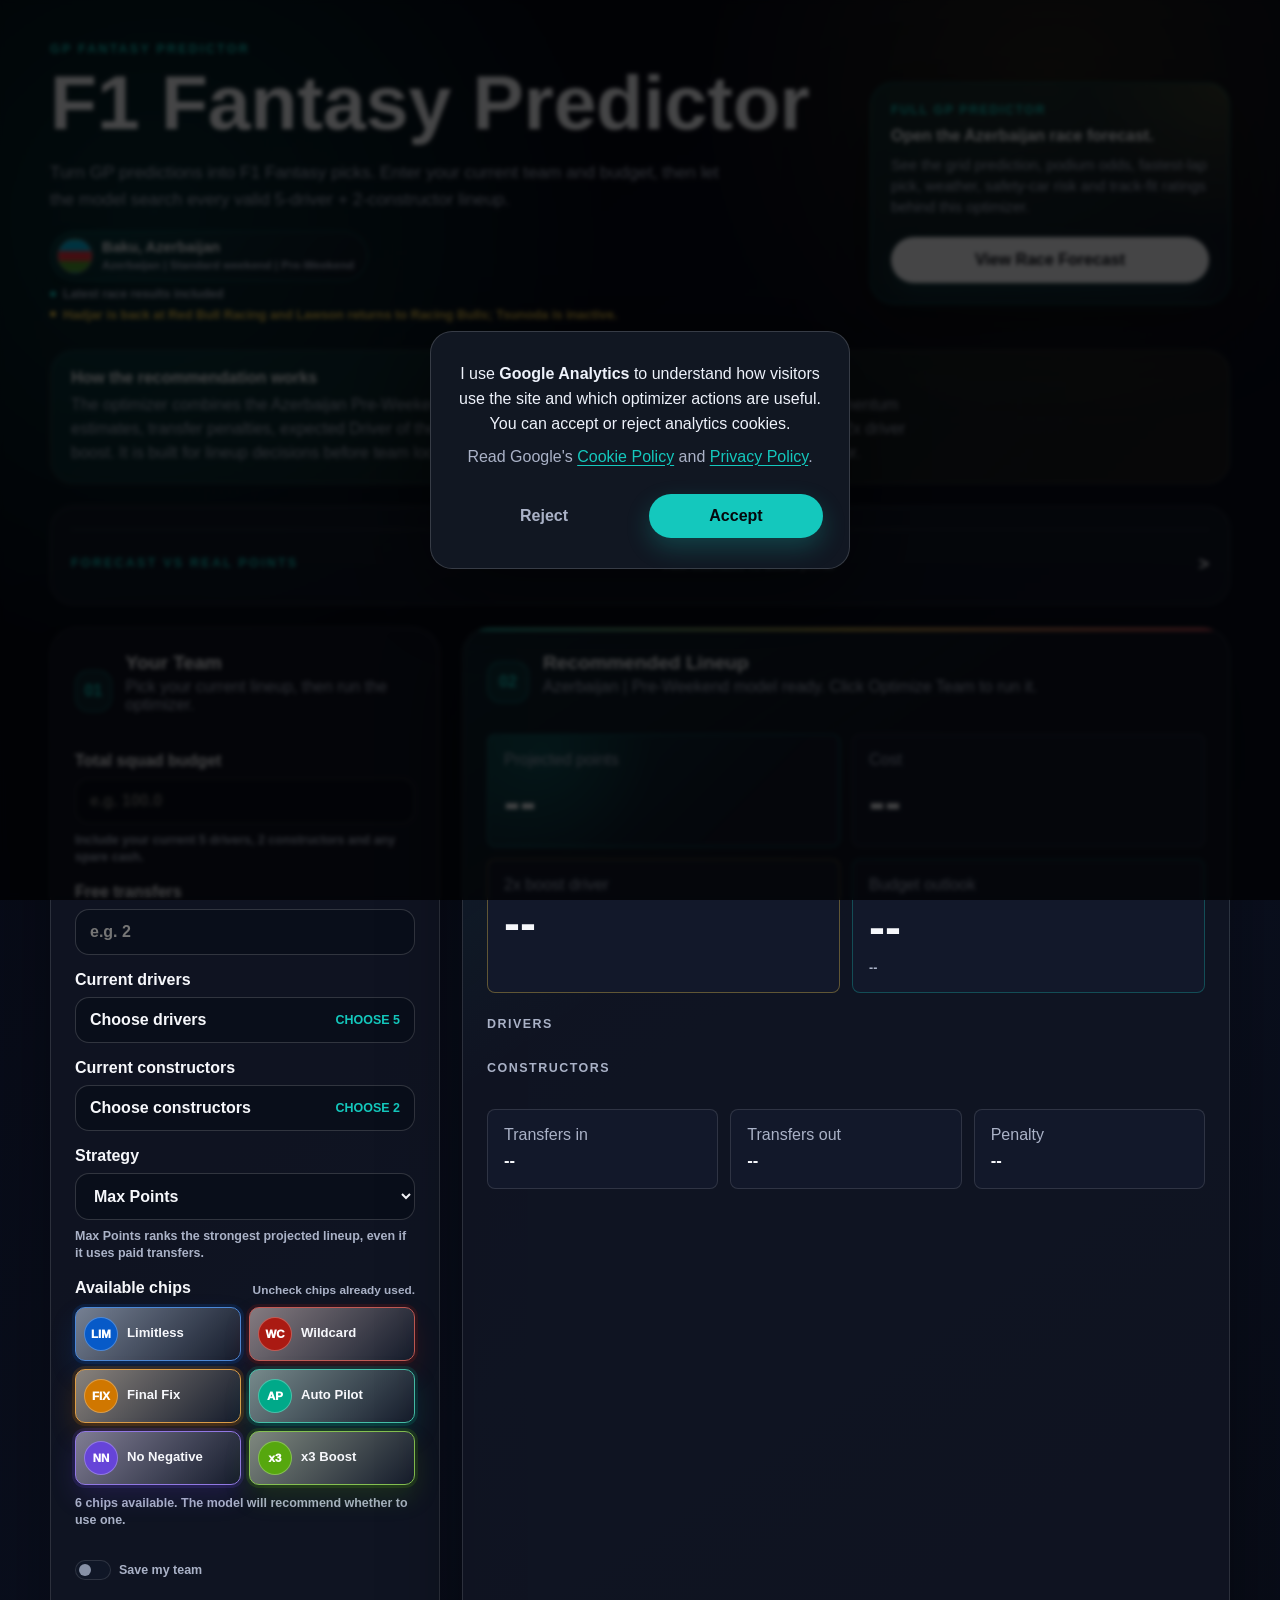
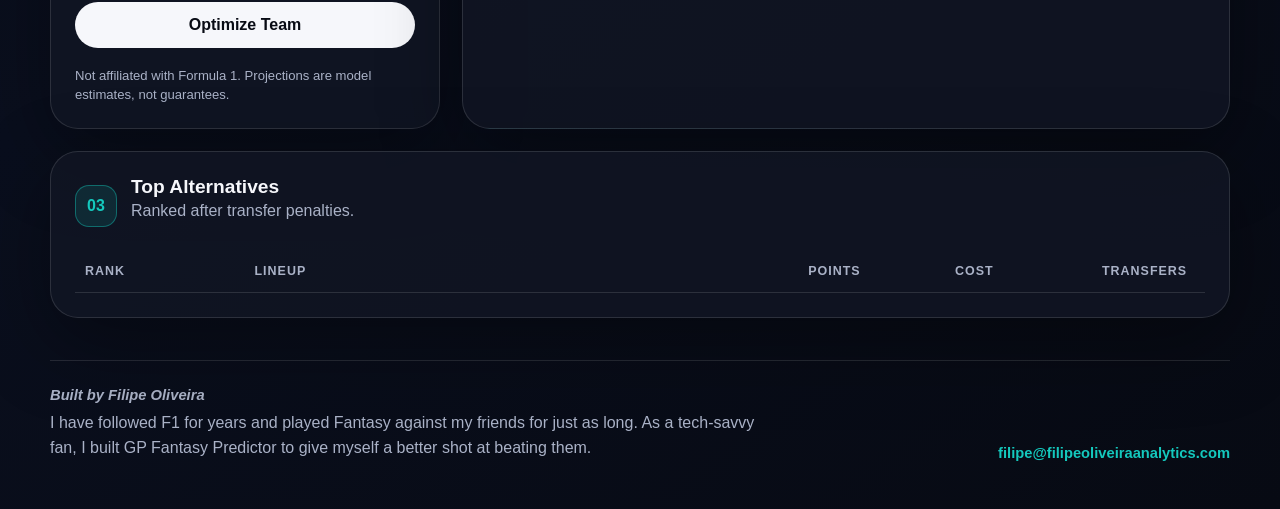
==== commit 04cd0fd9: "Updated after Hadjar and Lawson" ====
--- a/optimizer-engine.html
+++ b/optimizer-engine.html
@@ -13,10 +13,7 @@
   <meta name="robots" content="index, follow" />
   <meta name="theme-color" content="#070A13" />
   <link rel="canonical" href="https://gpfantasypredictor.com/" />
-  <link rel="icon" href="/favicon.ico" sizes="any" />
-  <link rel="icon" href="/favicon-48x48.png" type="image/png" sizes="48x48" />
-  <link rel="icon" href="/favicon-96x96.png" type="image/png" sizes="96x96" />
-  <link rel="icon" href="/logo.svg" type="image/svg+xml" />
+  <link rel="icon" href="/favicon-gp.svg?v=gp-monogram-v2" type="image/svg+xml" />
   <link rel="apple-touch-icon" href="/apple-touch-icon.png" sizes="180x180" />
   <link rel="manifest" href="/site.webmanifest" />
   <meta property="og:type" content="website" />
@@ -73,7 +70,7 @@
             </span>
           </div>
           <p class="model-update-pill" id="model-update-pill">Loading latest model...</p>
-          <p class="model-adjustment" id="model-adjustment">Lawson continues to replace Hadjar at Red Bull Racing, while Tsunoda replaces Lawson at Racing Bulls.</p>
+          <p class="model-adjustment" id="model-adjustment">Hadjar is back at Red Bull Racing and Lawson returns to Racing Bulls; Tsunoda is inactive.</p>
         </div>
       </div>
       <aside class="forecast-cta" aria-label="Full GP Predictor">
@@ -469,7 +466,7 @@
   <script>
     window.GA_MEASUREMENT_ID = "G-0GCZQDW467";
   </script>
-  <script src="app.js?v=optimizer-priority-v3-20260918"></script>
+  <script src="app.js?v=returning-assets-v4-20260923"></script>
   <script src="engine-bridge.js?v=post-message-v2-20260918"></script>
 </body>
 
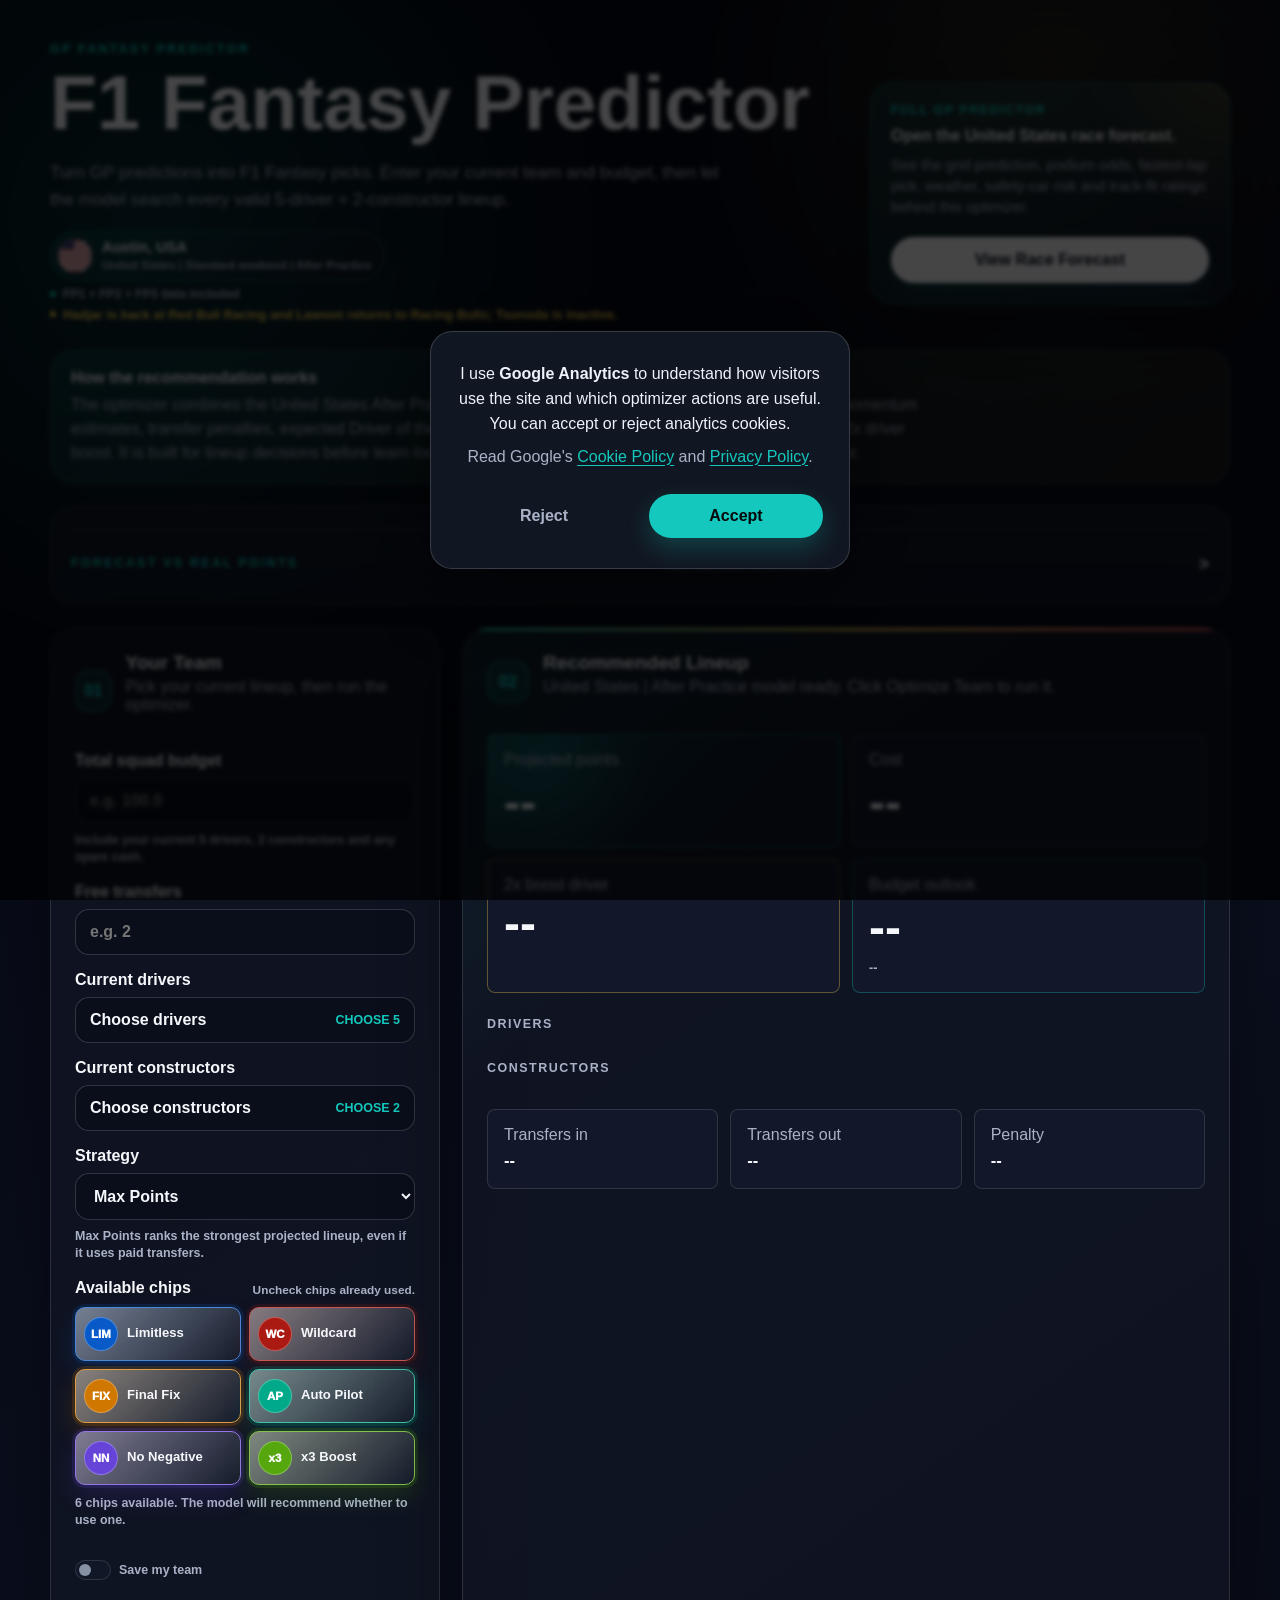
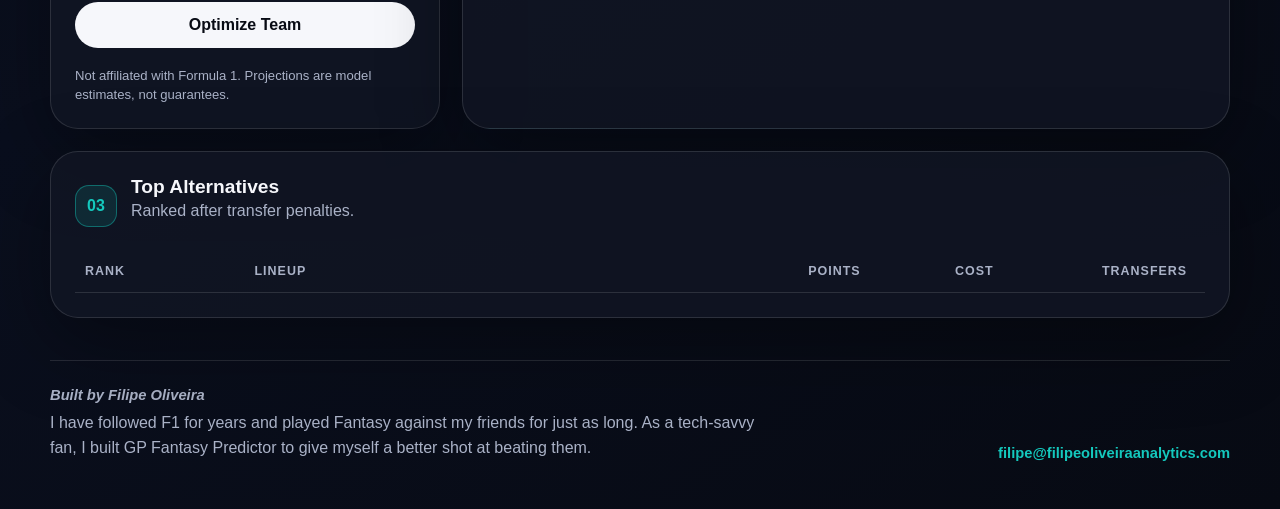
==== commit 4ffdc8da: "Optimized chips" ====
--- a/optimizer-engine.html
+++ b/optimizer-engine.html
@@ -466,7 +466,7 @@
   <script>
     window.GA_MEASUREMENT_ID = "G-0GCZQDW467";
   </script>
-  <script src="app.js?v=returning-assets-v4-20260923"></script>
+  <script src="app.js?v=full-search-20261024"></script>
   <script src="engine-bridge.js?v=post-message-v2-20260918"></script>
 </body>
 
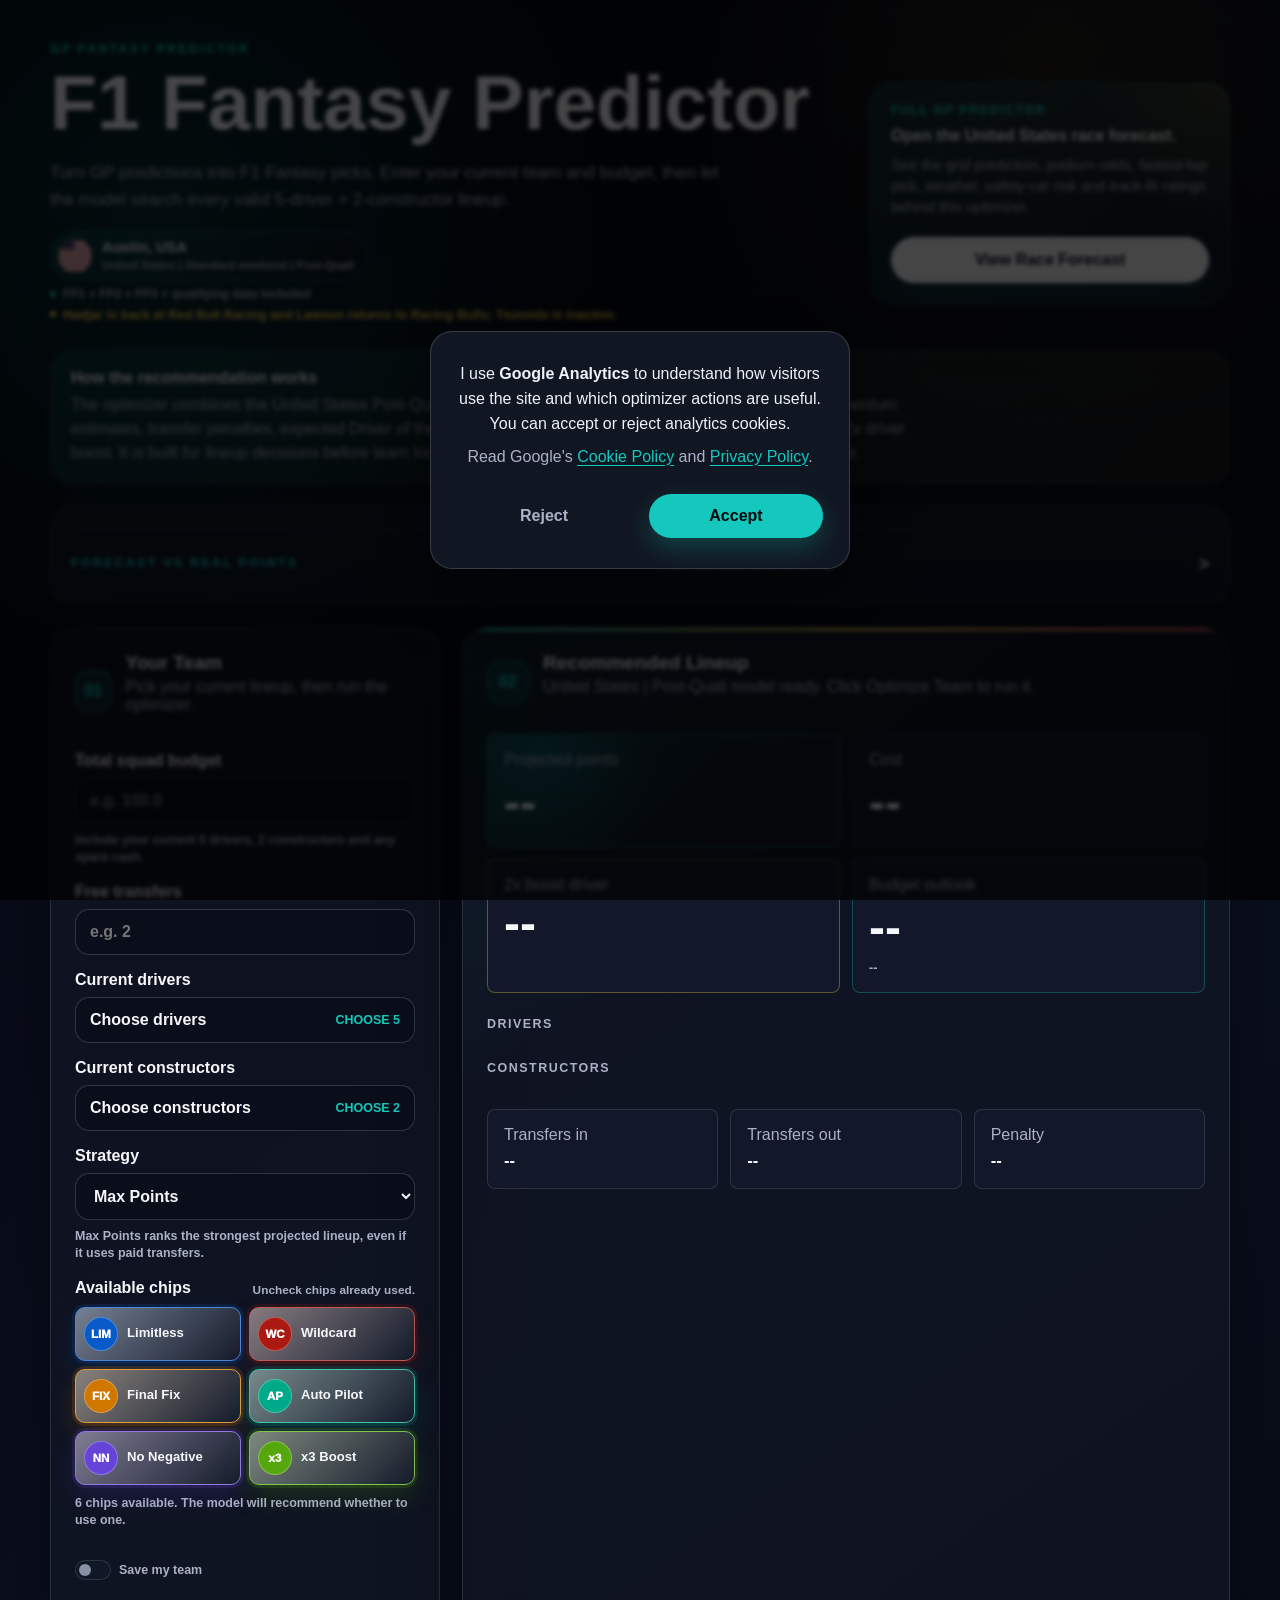
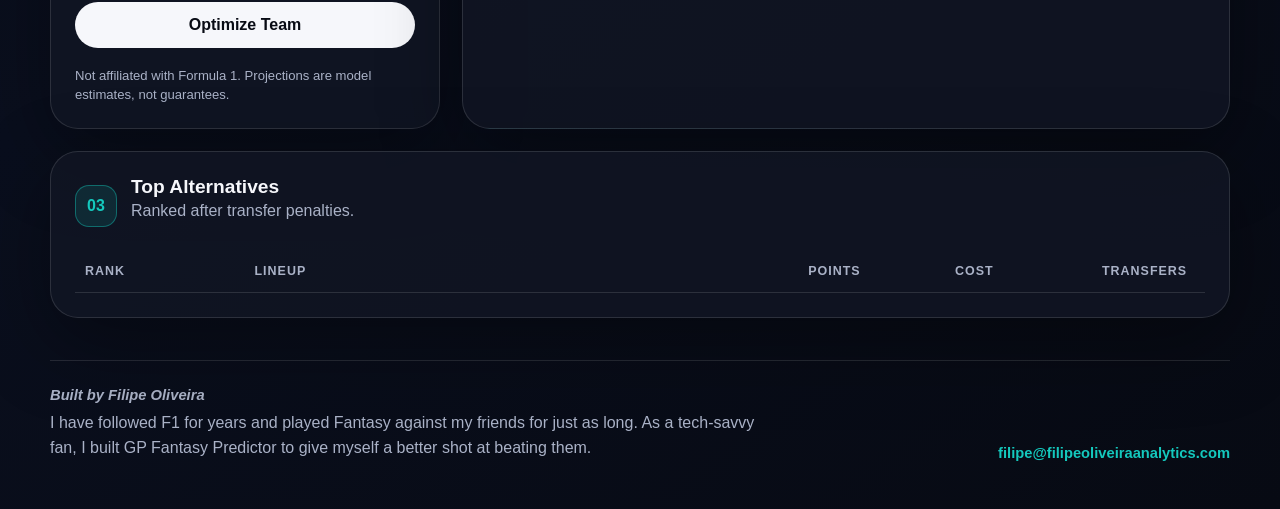
==== commit 4f703518: "Renamed Budget Growth to Balanced Growth" ====
--- a/optimizer-engine.html
+++ b/optimizer-engine.html
@@ -220,7 +220,7 @@
           <select id="strategy">
             <option value="max_points">Max Points</option>
             <option value="current_friendly">Transfer Friendly</option>
-            <option value="budget_growth">Budget Growth</option>
+            <option value="budget_growth">Balanced Growth</option>
           </select>
           <span class="field-note" id="strategy-note">Max Points ranks the strongest projected lineup, even if it uses paid transfers.</span>
         </label>
@@ -466,7 +466,7 @@
   <script>
     window.GA_MEASUREMENT_ID = "G-0GCZQDW467";
   </script>
-  <script src="app.js?v=full-search-20261024"></script>
+  <script src="app.js?v=balanced-growth-20261025"></script>
   <script src="engine-bridge.js?v=post-message-v2-20260918"></script>
 </body>
 
